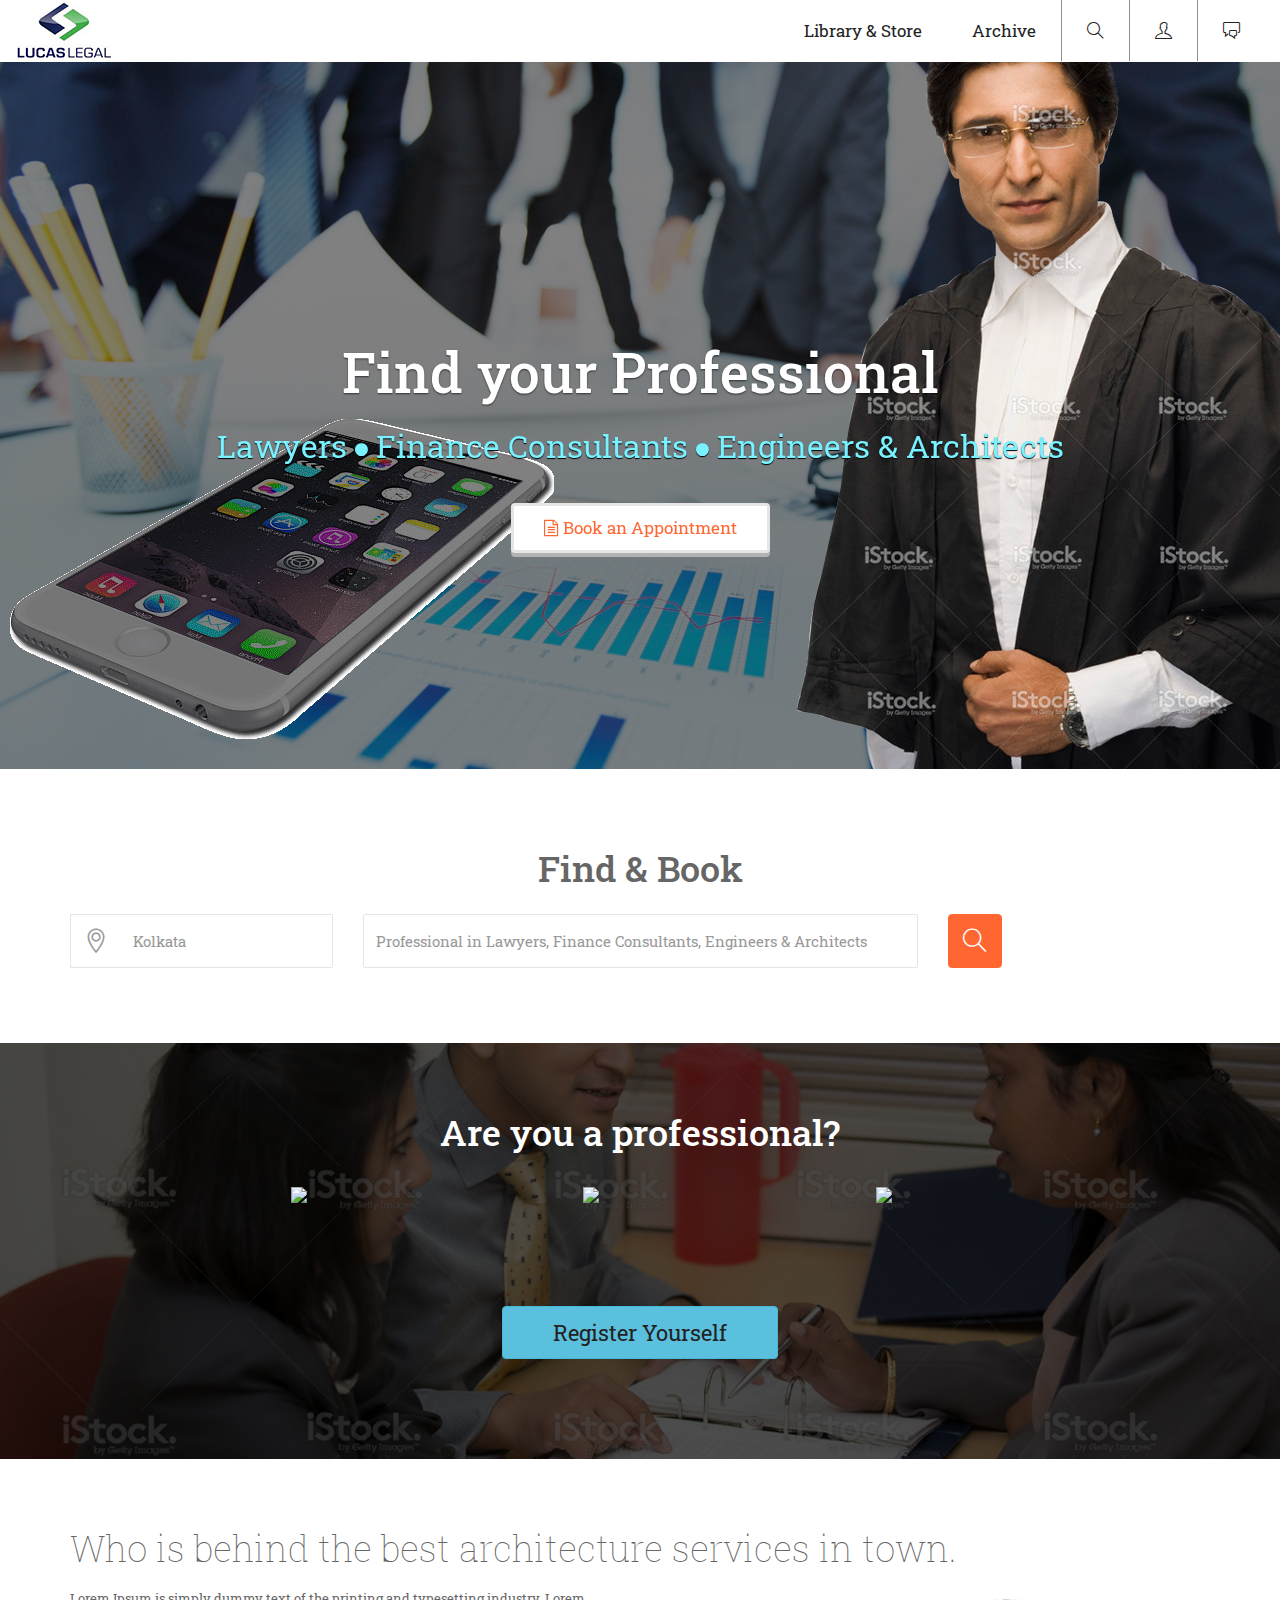
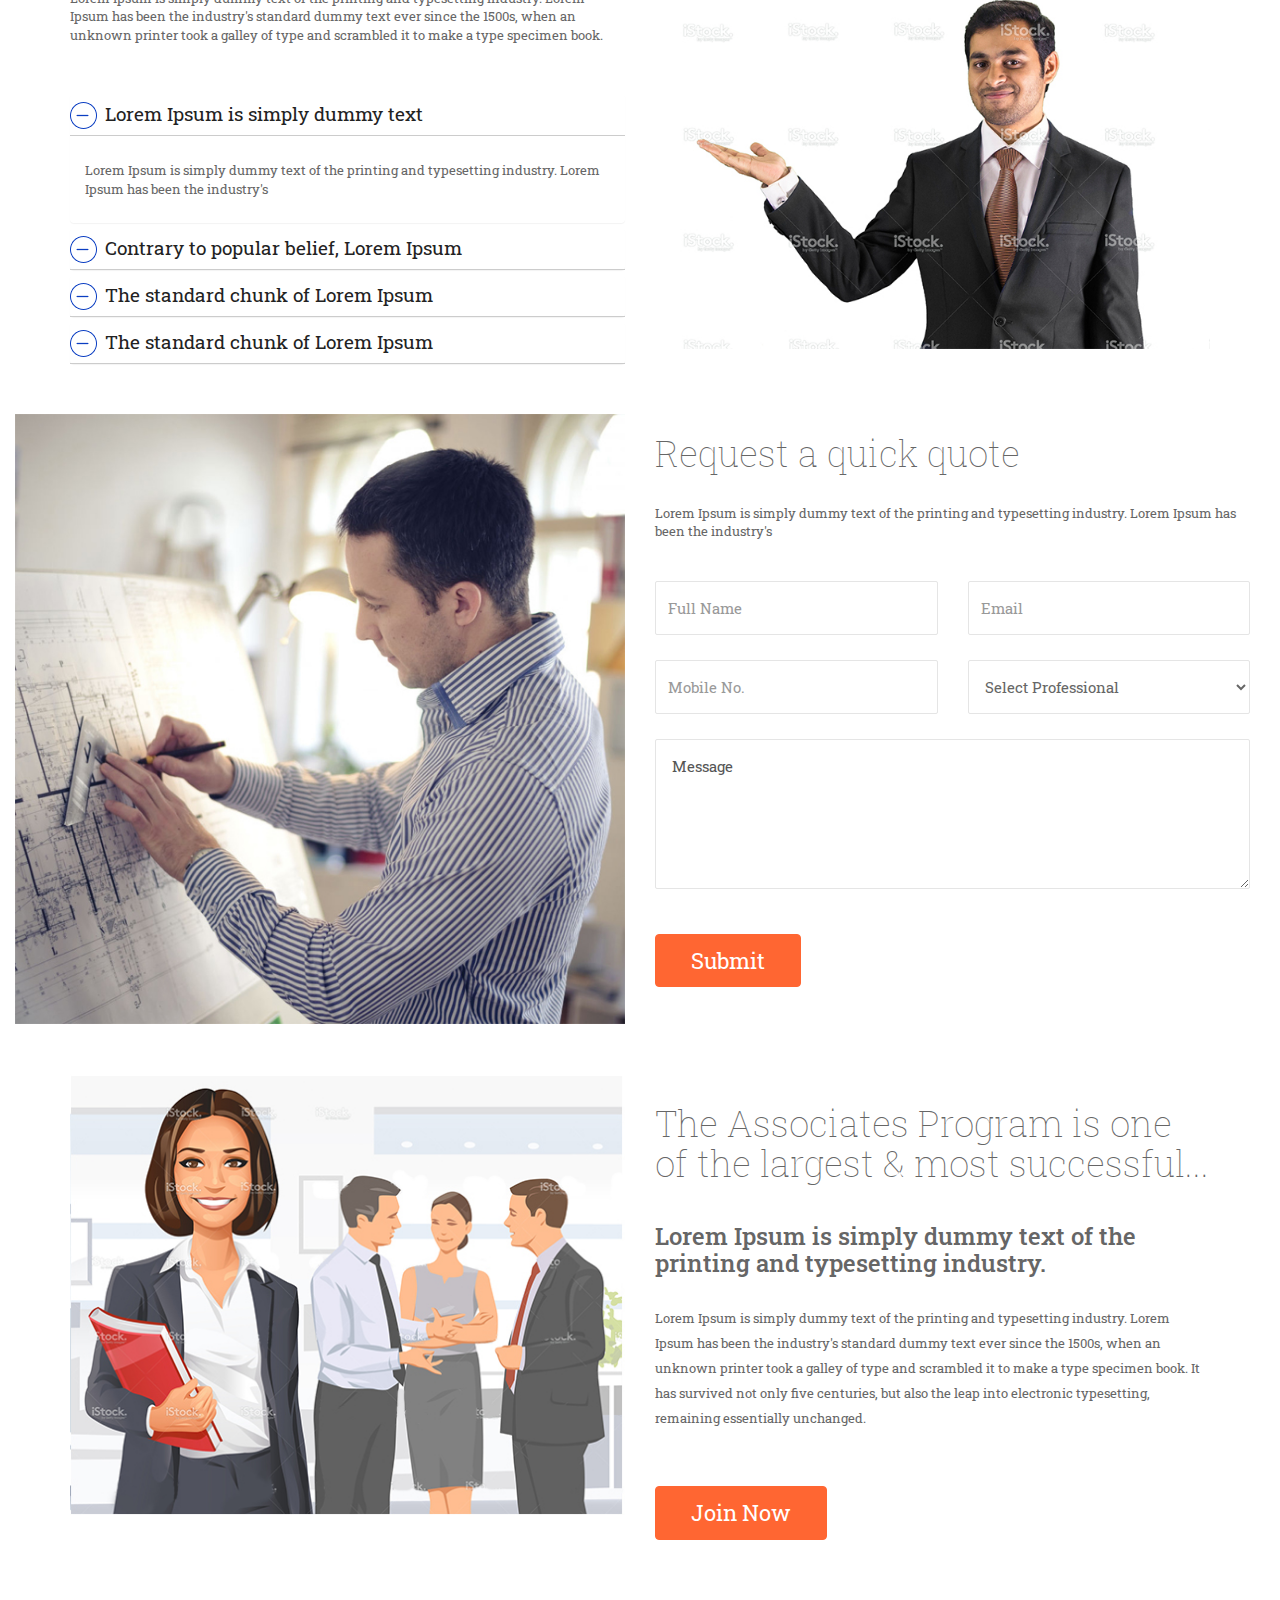
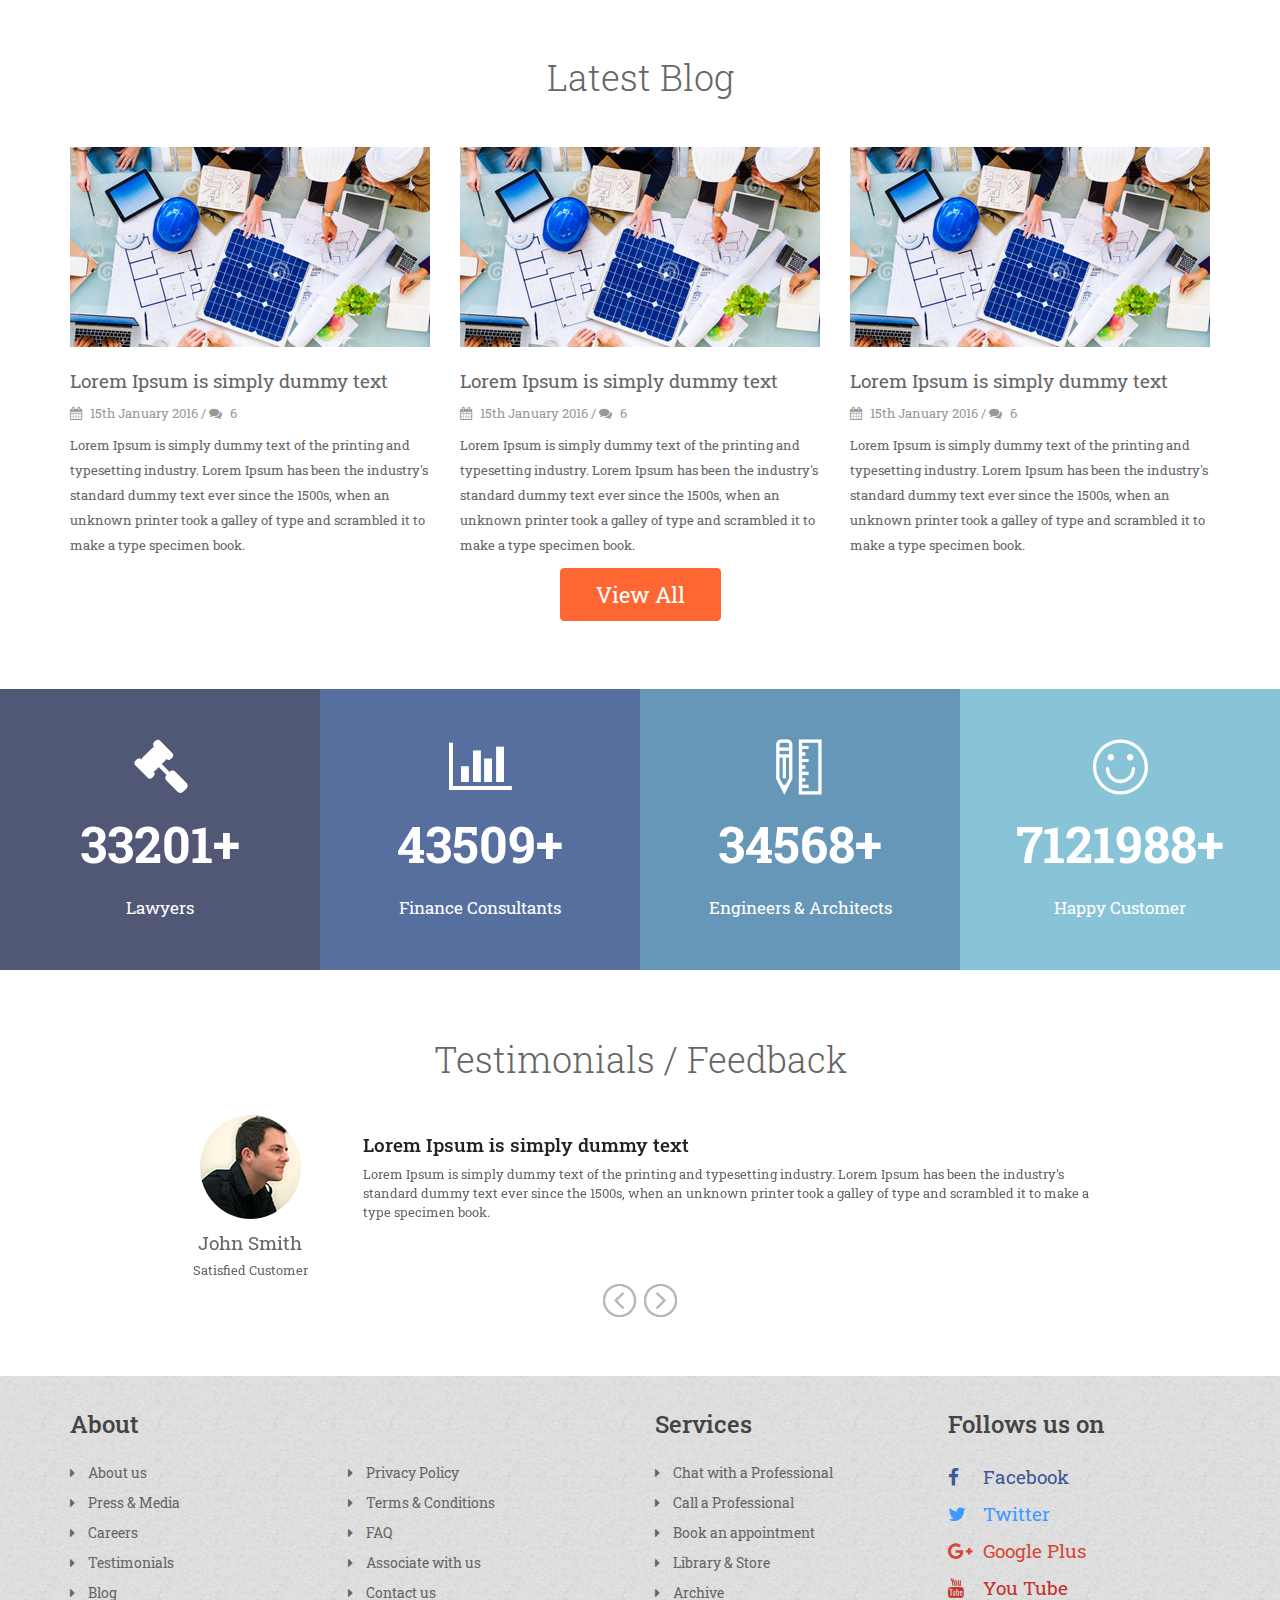
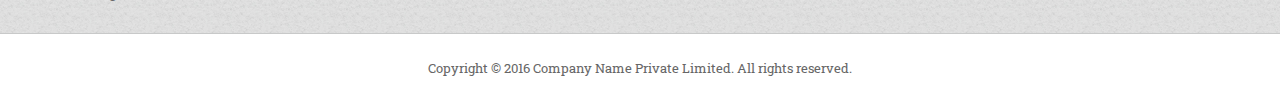
==== index.html @ c7ced27e "Signed-off-by: mrinmoy1000 <mrinmoysen1989@gmail.com> Initial Commit..." ====
<!DOCTYPE html PUBLIC "-//W3C//DTD XHTML 1.0 Transitional//EN" "http://www.w3.org/TR/xhtml1/DTD/xhtml1-transitional.dtd">
<html xmlns="http://www.w3.org/1999/xhtml">
<head>
	<meta http-equiv="Content-Type" content="text/html; charset=utf-8" />
	<meta name="viewport" content="width=device-width, initial-scale=1">
	<title>Home | Lucas Legal</title>

	<!-- Global js  -->
 <script src="./js/global.js"></script>

<script src="./js/login.js"></script>

	<script src="./js/jquery.min.js"></script>

	<!-- Latest compiled and minified JavaScript -->
	<script src="./js/bootstrap.min.js"></script>
	<script src="./js/script.js"></script>
	<!-- jQuery (necessary for Bootstrap's JavaScript plugins) -->
	<!--<script src="https://ajax.googleapis.com/ajax/libs/jquery/1.11.3/jquery.min.js"></script> -->
	<script src="./js/jquery.cookie.js" type="text/javascript"></script>
	<!-- jQuery multiselect -->

<!-- Latest compiled and minified CSS -->
<link rel="stylesheet" href="./css/bootstrap.min.css">

<!-- Latest compiled and minified CSS -->
<link rel="stylesheet" href="./css/custom-style.css">
<link rel="stylesheet" href="./css/themify-icons.css">

<link rel="stylesheet" href="https://maxcdn.bootstrapcdn.com/font-awesome/4.5.0/css/font-awesome.min.css">

	<!-- HTML5 shim and Respond.js for IE8 support of HTML5 elements and media queries -->
	<!-- WARNING: Respond.js doesn't work if you view the page via file:// -->
	<!--[if lt IE 9]>
  	<script src="https://oss.maxcdn.com/html5shiv/3.7.2/html5shiv.min.js"></script>
  	<script src="https://oss.maxcdn.com/respond/1.4.2/respond.min.js"></script>
	<![endif]-->

	<!-- sign up user js  -->
	<!-- HTML5 Shim and Respond.js IE8 support of HTML5 elements and media queries -->
	<!--[if lt IE 8]>
    <script src="https://oss.maxcdn.com/libs/html5shiv/3.7.0/html5shiv.js"></script>
    <script src="https://oss.maxcdn.com/libs/respond.js/1.4.2/respond.min.js"></script>
    <![endif]-->


	<!-- Font CSS -->
	<link href='https://fonts.googleapis.com/css?family=Roboto+Slab:400,100,300,700' rel='stylesheet' type='text/css'>
	<script type="text/javascript">
	 $(document).ready(function(){
		 if( /Android|webOS|iPhone|iPad|iPod|BlackBerry|IEMobile|Opera Mini/i.test(navigator.userAgent) ) { 
		 $("#div_phone").html('<a href="tel:+1800 12 34 56 78"><i class="fa fa-phone"></i></a>');
		 }
		 initLogin();
 });
 
	</script>
</head>
<body>
	<div class="container-fluid">
		<div class="HeaderWrap">
			<div class="LogoCon">
				<a href="index.html"><img src="./images/logo-img.png" alt="" /></a>
			</div>
			<nav class="menu">
				<div id="cssmenu">
					<div id="head-mobile">
						<ul>
							<li><a href="#"><span class="ti-search"></span></a></li>
							<li><a data-toggle="modal" data-target="#Modal-login"
								href="#"><span class="ti-user"></span></a></li>
							<li><a href="#"><span class="ti-comments"></span></a></li>
						</ul>
					</div>
					<div class="button"></div>
					<ul>
						<li><a href="#">Library & Store</a></li>
						<li><a href="#">Archive</a></li>
						<li class="hidden-xs"><a href="#"><span class="ti-search"></span></a></li>
						<li class="hidden-xs"><a data-toggle="modal"
							data-target="#Modal-login" href="#"><span class="ti-user"></span></a></li>
						<li class="hidden-xs"><a href="#"><span class="ti-comments"></span></a></li>
					</ul>
				</div>
			</nav>
		</div>
	</div>
	<div class="container-fluid">
		<div class="BannerWrap">
			<div class="row">
				<div id="myCarousel2" class="carousel slide" data-ride="carousel">
					<!-- Indicators -->
					<!-- 
            <ol class="carousel-indicators">
              <li data-target="#myCarousel" data-slide-to="0" class="active"></li>
              <li data-target="#myCarousel" data-slide-to="1"></li>
              <li data-target="#myCarousel" data-slide-to="2"></li>
              <li data-target="#myCarousel" data-slide-to="3"></li>
            </ol>
             -->
					<!-- Wrapper for slides -->
					<div class="carousel-inner" role="listbox">
						<div class="item active">
							<div class="col-lg-12">
								<div class="row">
									<img src="images/banner-img01.jpg" /> <img
										src="images/mobile-animation.gif"
										style="margin-top: -350px; margin-left: 10px; opacity: 1;"
										width="544" height="320" />
									<div class="carousel-caption">
										<h1>Find your Professional</h1>
										<p>
											Lawyers <span><i class="fa fa-circle"></i></span> Finance
											Consultants <span><i class="fa fa-circle"></i></span>
											Engineers & Architects
										</p>
										<button class="btn btn-default SliderBtn">
											<i class="fa fa-file-text-o"></i> Book an Appointment
										</button>
									</div>
								</div>
							</div>
						</div>

						<div class="item">
							<div class="col-lg-12">
								<div class="row">
									<img src="./images/banner-img02.jpg" />
									<div class="carousel-caption">
										<h1 style="color: #0161b2;">Find your Professional</h1>

										<p style="color: #0161b2;">
											Lawyers <span><i class="fa fa-circle"></i></span> Finance
											Consultants <span><i class="fa fa-circle"></i></span>
											Engineers & Architects
										</p>
										<button class="btn btn-default SliderBtn">
											<i class="fa fa-file-text-o"></i> Book an Appointment
										</button>
									</div>
								</div>
							</div>
						</div>

						<div class="item">
							<div class="col-lg-12">
								<div class="row">
									<img src="./images/banner-img03.jpg" />
									<div class="carousel-caption">
										<h1 style="color: #0161b2;">Find your Professional</h1>
										<p style="color: #0161b2;">
											Lawyers <span><i class="fa fa-circle"></i></span> Finance
											Consultants <span><i class="fa fa-circle"></i></span>
											Engineers & Architects
										</p>
										<button class="btn btn-default SliderBtn">
											<i class="fa fa-file-text-o"></i> Book an Appointment
										</button>
									</div>
								</div>
							</div>
						</div>
					</div>

					<!-- Left and right controls -->
					<!--<div class="text-center">
            <a class="left carousel-control" href="#myCarousel2" role="button" data-slide="prev">
              <span class="ti-arrow-circle-left"></span>
              <span class="sr-only">Previous</span>
            </a>
            <a class="right carousel-control" href="#myCarousel2" role="button" data-slide="next">
              
              <span class="ti-arrow-circle-right"></span>
              <span class="sr-only">Next</span>
            </a>
            </div>-->
				</div>
			</div>
		</div>
	</div>

	<div class="FindBookFormWrap">
		<div class="container">

			<h1 class="text-center">Find & Book</h1>
			<div class="FindBookForm">
				<div class="row">
					<form class="">

						<div class="col-md-3 col-sm-3">
							<div class="form-group">
								<div class="input-group">
									<span class="input-group-addon" id="basic-addon1"><span
										class="ti-location-pin"></span></span> <input type="text"
										class="form-control" placeholder="Kolkata">
								</div>
							</div>
						</div>
						<div class="col-md-6 col-sm-6">
							<div class="form-group">
								<label class="sr-only" for="exampleInputPassword3">Password</label>
								<input type="text" class="form-control"
									placeholder="Professional in Lawyers, Finance Consultants, Engineers & Architects">
							</div>
						</div>
						<div class="col-md-3 col-sm-3">
							<button type="submit" class="btn btn-default SerchBtn">
								<span class="ti-search"></span>
							</button>
						</div>
					</form>

				</div>

			</div>

		</div>
	</div>

	<div class="RegisterWrap">
		<div class="container">

			<h1 class="text-center">Are you a professional?</h1>
			<div class="row">
				<div class="col-lg-1 col-md-1 col-sm-1">&nbsp;</div>
				<div class="col-lg-3 col-md-3 col-sm-3 text-center">
					<img src="./resources/images/regi-cercle01.png" />
				</div>
				<div class="col-lg-3 col-md-3 col-sm-3 text-center">
					<img src="./resources/images/regi-cercle02.png" />
				</div>
				<div class="col-lg-3 col-md-3 col-sm-3 text-center">
					<img src="./resources/images/regi-cercle03.png" />
				</div>
				<div class="col-lg-1 col-md-1 col-sm-1">&nbsp;</div>
			</div>
			<div class="text-center TopBotSpace">
				<button class="btn btn-info RegiBtn">Register Yourself</button>
			</div>

		</div>
	</div>

	<div class="container">
		<div class="BestArchitecWrap">
			<h1>Who is behind the best architecture services in town.</h1>
			<div class="row">
				<div class="col-lg-6 col-md-6 col-sm-6">

					<p>Lorem Ipsum is simply dummy text of the printing and
						typesetting industry. Lorem Ipsum has been the industry's standard
						dummy text ever since the 1500s, when an unknown printer took a
						galley of type and scrambled it to make a type specimen book.</p>
					<div class="panel-group Accor" id="accordion">
						<div class="panel panel-default">
							<div class="panel-heading">
								<h4 class="panel-title">
									<a data-toggle="collapse" data-parent="#accordion"
										href="#collapseOne">Lorem Ipsum is simply dummy text</a>
								</h4>
							</div>
							<div id="collapseOne" class="panel-collapse collapse in">
								<div class="panel-body">
									<p>Lorem Ipsum is simply dummy text of the printing and
										typesetting industry. Lorem Ipsum has been the industry's</p>
								</div>
							</div>
						</div>
						<div class="panel panel-default">
							<div class="panel-heading">
								<h4 class="panel-title">
									<a data-toggle="collapse" data-parent="#accordion"
										href="#collapseTwo">Contrary to popular belief, Lorem
										Ipsum</a>
								</h4>
							</div>
							<div id="collapseTwo" class="panel-collapse collapse">
								<div class="panel-body">
									<p>Lorem Ipsum is simply dummy text of the printing and
										typesetting industry. Lorem Ipsum has been the industry's</p>
								</div>
							</div>
						</div>
						<div class="panel panel-default">
							<div class="panel-heading">
								<h4 class="panel-title">
									<a data-toggle="collapse" data-parent="#accordion"
										href="#collapseThree">The standard chunk of Lorem Ipsum</a>
								</h4>
							</div>
							<div id="collapseThree" class="panel-collapse collapse">
								<div class="panel-body">
									<p>Lorem Ipsum is simply dummy text of the printing and
										typesetting industry. Lorem Ipsum has been the industry's</p>
								</div>
							</div>
						</div>
						<div class="panel panel-default">
							<div class="panel-heading">
								<h4 class="panel-title">
									<a data-toggle="collapse" data-parent="#accordion"
										href="#collapseFour">The standard chunk of Lorem Ipsum</a>
								</h4>
							</div>
							<div id="collapseFour" class="panel-collapse collapse">
								<div class="panel-body">
									<p>Lorem Ipsum is simply dummy text of the printing and
										typesetting industry. Lorem Ipsum has been the industry's</p>
								</div>
							</div>
						</div>
					</div>


				</div>
				<div class="col-lg-6 col-md-6 col-sm-6 Right">
					<img src="./images/best-service-img.jpg" style="width: 100%;" />
				</div>
			</div>
		</div>
	</div>
	<div class="container-fluid ">
		<div class="RequestWrap">
			<div class="row">
				<div class="col-lg-6 col-md-6 col-sm-6">
					<img src="./images/request-img.jpg" style="width: 100%;" />
				</div>
				<div class="col-lg-6 col-md-6 col-sm-6">
					<h1>Request a quick quote</h1>
					<p>Lorem Ipsum is simply dummy text of the printing and
						typesetting industry. Lorem Ipsum has been the industry's</p>
					<div class="">
						<form>
							<div class="JoinUsForm">
								<div class="col-lg-6 col-md-6 col-sm-6">
									<div class="form-group">
										<input type="text" class="form-control" id=""
											placeholder="Full Name">
									</div>
								</div>
								<div class="col-lg-6 col-md-6 col-sm-6">
									<div class="form-group">
										<input type="email" class="form-control" id=""
											placeholder="Email">
									</div>
								</div>
								<div class="col-lg-6 col-md-6 col-sm-6">
									<div class="form-group">
										<input type="text" class="form-control" id=""
											placeholder="Mobile No.">
									</div>
								</div>
								<div class="col-lg-6 col-md-6 col-sm-6">
									<div class="form-group">
										<select class="form-control">
											<option>Select Professional</option>
											<option>Select Professional</option>
											<option>Select Professional</option>
											<option>Select Professional</option>
										</select>
									</div>
								</div>
								<div class="col-lg-12 col-md-12 col-sm-12">
									<div class="form-group">
										<textarea class="form-control" id="" placeholder="Message"> Message </textarea>
									</div>
								</div>
							</div>
							<div class="col-lg-12 col-md-12 col-sm-12 ViewAll">
								<button type="submit" class="btn btn-default SerchBtn">Submit</button>
							</div>
						</form>
					</div>
				</div>
			</div>
		</div>
	</div>


	<div class="container">
		<div class="JoinUsWrap">
			<div class="row">
				<div class="col-lg-6 col-md-6 col-sm-6">
					<div class="">
						<img src="./images/join-us-img.jpg" style="width: 100%;" />
					</div>
				</div>
				<div class="col-lg-6 col-md-6 col-sm-6 JoinUsR">
					<h1>The Associates Program is one of the largest & most
						successful...</h1>
					<h3>Lorem Ipsum is simply dummy text of the printing and
						typesetting industry.</h3>
					<p>Lorem Ipsum is simply dummy text of the printing and
						typesetting industry. Lorem Ipsum has been the industry's standard
						dummy text ever since the 1500s, when an unknown printer took a
						galley of type and scrambled it to make a type specimen book. It
						has survived not only five centuries, but also the leap into
						electronic typesetting, remaining essentially unchanged.</p>
					<div class="ViewAll">
						<button type="submit" class="btn btn-default JoinNowBtn">Join
							Now</button>
					</div>
				</div>
			</div>
		</div>
	</div>
	<div class="container">
		<div class="LatestBWrap">


			<div class="">
				<h1 class="text-center">Latest Blog</h1>
			</div>
			<div class="row">
				<div class="col-lg-4 col-md-4 col-sm-4">
					<div class="blog_post">
						<img src="./images/blog-img01.jpg" />
						<div class="BlogT">Lorem Ipsum is simply dummy text</div>
						<div class="DateComents">
							<i class="fa fa-calendar"></i> 15th January 2016 / <i
								class="fa fa-comments"></i> 6
						</div>
						<p>Lorem Ipsum is simply dummy text of the printing and
							typesetting industry. Lorem Ipsum has been the industry's
							standard dummy text ever since the 1500s, when an unknown printer
							took a galley of type and scrambled it to make a type specimen
							book.</p>
					</div>
				</div>
				<div class="col-lg-4 col-md-4 col-sm-4">
					<div class="blog_post">
						<img src="./images/blog-img01.jpg" />
						<div class="BlogT">Lorem Ipsum is simply dummy text</div>
						<div class="DateComents">
							<i class="fa fa-calendar"></i> 15th January 2016 / <i
								class="fa fa-comments"></i> 6
						</div>
						<p>Lorem Ipsum is simply dummy text of the printing and
							typesetting industry. Lorem Ipsum has been the industry's
							standard dummy text ever since the 1500s, when an unknown printer
							took a galley of type and scrambled it to make a type specimen
							book.</p>
					</div>
				</div>
				<div class="col-lg-4 col-md-4 col-sm-4">
					<div class="blog_post">
						<img src="./images/blog-img01.jpg" />
						<div class="BlogT">Lorem Ipsum is simply dummy text</div>
						<div class="DateComents">
							<i class="fa fa-calendar"></i> 15th January 2016 / <i
								class="fa fa-comments"></i> 6
						</div>
						<p>Lorem Ipsum is simply dummy text of the printing and
							typesetting industry. Lorem Ipsum has been the industry's
							standard dummy text ever since the 1500s, when an unknown printer
							took a galley of type and scrambled it to make a type specimen
							book.</p>
					</div>
				</div>
				<div class="text-center ViewAll">
					<button class="btn btn-default SerchBtn">View All</button>
				</div>
			</div>

		</div>
	</div>
	<div class="container-fluid">
		<div class="row">
			<div class="col-lg-3 col-md-3 col-sm-3 LawCount">
				<div class="CountIcon">
					<i class="fa fa-gavel"></i>
				</div>
				<div class="count">33201+</div>
				<span>Lawyers</span>
			</div>
			<div class="col-lg-3 col-md-3 col-sm-3 ConsCount">
				<div class="CountIcon">
					<i class="fa fa-bar-chart"></i>
				</div>
				<div class="count">43509+</div>
				<span>Finance Consultants</span>
			</div>
			<div class="col-lg-3 col-md-3 col-sm-3 EngiCount">
				<div class="CountIcon">
					<span class="ti-ruler-pencil"></span>
				</div>
				<div class="count">34568+</div>
				<span>Engineers & Architects</span>
			</div>
			<div class="col-lg-3 col-md-3 col-sm-3 CustCount">
				<div class="CountIcon">
					<span class="ti-face-smile"></span>
				</div>
				<div class="count">7121988+</div>
				<span>Happy Customer</span>
			</div>
		</div>
	</div>

	<div class="container">
		<div class="TestiMoniWrap">
			<div class="row">
				<h1 class="text-center">Testimonials / Feedback</h1>

				<div id="myCarousel" class="carousel slide" data-ride="carousel">
					<!-- Indicators -->
					<!-- 
<ol class="carousel-indicators">
  <li data-target="#myCarousel" data-slide-to="0" class="active"></li>
  <li data-target="#myCarousel" data-slide-to="1"></li>
  <li data-target="#myCarousel" data-slide-to="2"></li>
  <li data-target="#myCarousel" data-slide-to="3"></li>
</ol>
 -->
					<!-- Wrapper for slides -->
					<div class="carousel-inner" role="listbox">
						<div class="item active">
							<div class="col-lg-1">&nbsp;</div>
							<div class="col-lg-2 text-center">
								<div class="TImg">
									<img src="./images/testimonial-img.jpg" />
								</div>
								<div>
									<div class="TName">John Smith</div>
									<div>Satisfied Customer</div>
								</div>
							</div>
							<div class="col-lg-8">
								<h3>Lorem Ipsum is simply dummy text</h3>
								<p>Lorem Ipsum is simply dummy text of the printing and
									typesetting industry. Lorem Ipsum has been the industry's
									standard dummy text ever since the 1500s, when an unknown
									printer took a galley of type and scrambled it to make a type
									specimen book.</p>
							</div>
							<div class="col-lg-1">&nbsp;</div>
						</div>

						<div class="item">
							<div class="col-lg-1">&nbsp;</div>
							<div class="col-lg-2 text-center">
								<div class="TImg">
									<img src="./images/testimonial-img.jpg" />
								</div>
								<div>
									<div class="TName">John Smith</div>
									<div>Satisfied Customer</div>
								</div>
							</div>
							<div class="col-lg-8">
								<h3>Lorem Ipsum is simply dummy text</h3>
								<p>Lorem Ipsum is simply dummy text of the printing and
									typesetting industry. Lorem Ipsum has been the industry's
									standard dummy text ever since the 1500s, when an unknown
									printer took a galley of type and scrambled it to make a type
									specimen book.</p>
							</div>
							<div class="col-lg-1">&nbsp;</div>
						</div>

						<div class="item">
							<div class="col-lg-1">&nbsp;</div>
							<div class="col-lg-2 text-center">
								<div class="TImg">
									<img src="./images/testimonial-img.jpg" />
								</div>
								<div>
									<div class="TName">John Smith</div>
									<div>Satisfied Customer</div>
								</div>
							</div>
							<div class="col-lg-8">
								<h3>Lorem Ipsum is simply dummy text</h3>
								<p>Lorem Ipsum is simply dummy text of the printing and
									typesetting industry. Lorem Ipsum has been the industry's
									standard dummy text ever since the 1500s, when an unknown
									printer took a galley of type and scrambled it to make a type
									specimen book.</p>
							</div>
							<div class="col-lg-1">&nbsp;</div>
						</div>

						<div class="item">
							<div class="col-lg-1">&nbsp;</div>
							<div class="col-lg-2 text-center">
								<div class="TImg">
									<img src="./images/testimonial-img.jpg" />
								</div>
								<div>
									<div class="TName">John Smith</div>
									<div>Satisfied Customer</div>
								</div>
							</div>
							<div class="col-lg-8">
								<h3>Lorem Ipsum is simply dummy text</h3>
								<p>Lorem Ipsum is simply dummy text of the printing and
									typesetting industry. Lorem Ipsum has been the industry's
									standard dummy text ever since the 1500s, when an unknown
									printer took a galley of type and scrambled it to make a type
									specimen book.</p>
							</div>
							<div class="col-lg-1">&nbsp;</div>
						</div>
					</div>

					<!-- Left and right controls -->
					<div class="text-center">
						<a class="left carousel-control" href="#myCarousel" role="button"
							data-slide="prev"> <span class="ti-arrow-circle-left"></span>
							<span class="sr-only">Previous</span>
						</a> <a class="right carousel-control" href="#myCarousel"
							role="button" data-slide="next"> <span
							class="ti-arrow-circle-right"></span> <span class="sr-only">Next</span>
						</a>
					</div>
				</div>
			</div>
		</div>
	</div>
	<div class="">
		<div class="FooterWrap">
			<div class="container">
				<div class="row">
					<div class="col-lg-6 col-sm-6 co-md-6">
						<h1>About</h1>
						<ul class="col-lg-6 col-sm-6 co-md-6">
							<li><a href="#"><i class="fa fa-caret-right"></i> About
									us</a></li>
							<li><a href="#"><i class="fa fa-caret-right"></i> Press
									& Media</a></li>
							<li><a href="#"><i class="fa fa-caret-right"></i>
									Careers</a></li>
							<li><a href="#"><i class="fa fa-caret-right"></i>
									Testimonials</a></li>
							<li><a href="#"><i class="fa fa-caret-right"></i> Blog</a></li>
						</ul>


						<ul class="col-lg-6 col-sm-6 co-md-6">
							<li><a href="#"><i class="fa fa-caret-right"></i>
									Privacy Policy</a></li>
							<li><a href="#"><i class="fa fa-caret-right"></i> Terms
									& Conditions</a></li>
							<li><a href="#"><i class="fa fa-caret-right"></i> FAQ</a></li>
							<li><a href="#"><i class="fa fa-caret-right"></i>
									Associate with us</a></li>
							<li><a href="#"><i class="fa fa-caret-right"></i>
									Contact us</a></li>
						</ul>
					</div>
					<div class="col-lg-3 col-md-3 col-sm-3">
						<h1>Services</h1>
						<ul>
							<li><a href="#"><i class="fa fa-caret-right"></i> Chat
									with a Professional</a></li>
							<li><a href="#"><i class="fa fa-caret-right"></i> Call a
									Professional</a></li>
							<li><a href="#"><i class="fa fa-caret-right"></i> Book
									an appointment</a></li>
							<li><a href="#"><i class="fa fa-caret-right"></i>
									Library & Store</a></li>
							<li><a href="#"><i class="fa fa-caret-right"></i>
									Archive</a></li>
						</ul>
					</div>
					<div class="col-lg-3 col-md-3 col-sm-3">
						<h1>Follows us on</h1>
						<ul class="SocialFootMenu">
							<li class="FbIcon"><a href="#"><i class="fa fa-facebook"></i>
									Facebook</a></li>
							<li class="TIcon"><a href="#"><i class="fa fa-twitter"></i>
									Twitter</a></li>
							<li class="GpIcon"><a href="#"><i
									class="fa fa-google-plus"></i> Google Plus</a></li>
							<li class="YtIcon"><a href="#"><i class="fa fa-youtube"></i>
									You Tube</a></li>
						</ul>
					</div>
				</div>
			</div>
		</div>
		<div class="CopyTxt">Copyright &copy; 2016 Company Name Private
			Limited. All rights reserved.</div>
	</div>

	<!-- Modal Start-->
	<div class="modal fade" id="Modal-login" tabindex="-1" role="dialog"
		aria-labelledby="myModalLabel">
		<div class="modal-dialog" role="document">
			<div class="modal-content">
				<div class="modal-header">
					<h2 class="text-center">Login</h2>
					<button type="button" class="close" data-dismiss="modal"
						aria-label="Close">
						<i class="fa fa-close"></i>
					</button>

				</div>
				<div class="modal-body">
					<form name="form1" method="post" action="" id="loginForm">
						<div class="form-group">
							<div class="input-group">
								<span class="input-group-addon" id="basic-addon1"><i
									class="fa fa-send-o"></i></span> <select class="form-control"
									id="user_select">
									<option value="T">Admin</option>
									<option value="C">Client</option>
									<option value="A">Professional</option>
									<option value="b">Firm</option>
								</select>
							</div>
						</div>
						<div class="form-group">
							<div class="input-group">
								<span class="input-group-addon" id="basic-addon1"><i
									class="fa fa-user"></i></span> <input type="text" class="form-control"
									placeholder="User Name" name="user_email1" id="user_email1"
									aria-describedby="basic-addon1" required>
							</div>

						</div>
						<div class="form-group">
							<div class="input-group">
								<span class="input-group-addon" id="basic-addon1"><i
									class="fa fa-lock"></i></span> <input type="password"
									class="form-control" placeholder="Password" name="password1"
									id="password1" aria-describedby="basic-addon1" required>
							</div>
							<div id="login_response" style="color: red;"></div>
						</div>
						<div class="form-group">
							<label><input type="checkbox"> Remember Me</label> <a
								href="#Modal-forgotpassword" data-toggle="modal"
								data-dismiss="modal" class="pull-right">Forgot password?</a>
						</div>
						<div class="form-group text-center">
							<button class="btn_submit btn btn-default FullWidth OrgBtn"
								id="login_btn">Submit</button>
						</div>
						<div class="text-center">
							Don’t have an account? <a href="#Modal-register"
								data-toggle="modal" data-dismiss="modal">Sign Up</a>
						</div>
					</form>
				</div>


			</div>
		</div>
	</div>
	<!-- Modal End-->
	<!-- Model forgot-password start -->
	<div class="modal fade" id="Modal-forgotpassword" tabindex="-1"
		role="dialog" aria-labelledby="Modal-forgotpassword"
		aria-hidden="true">
		<div class="modal-dialog">
			<form name="form2" method="post" action="" id="forgotPassword">
				<div class="modal-content">
					<div class="modal-header">

						<h2 class="text-center ">Forgot Password</h2>
						<p class="text-center">Don't worry, it happens to the best of
							us.</p>

						<button type="button" class="close" data-dismiss="modal"
							aria-label="Close">
							<i class="fa fa-close"></i>
						</button>

					</div>

					<div class="modal-body">
						<div class="form-group">

							<div class="input-group" id="user_div">
								<span class="input-group-addon" id="basic-addon1"><i
									class="fa fa-user"></i></span> <input type="text" class="form-control"
									placeholder="User Name" name="" id="user_Forgot"
									 aria-describedby="basic-addon1"
									required>
							</div>

						</div>
						<div class="form-group">
							<div class="input-group" id="email_div">
								<span class="input-group-addon" id="basic-addon1"><i
									class="fa fa-envelope-o"></i></span> <input type="text"
									class="form-control" placeholder="User Email"
									name="email_forgot" id="email_forgot" 
									aria-describedby="basic-addon1" required>
							</div>

						</div>
						<div class="col-md-12 col-sm-6">
							<div class="form-group">
								<div id="forgot_response"></div>
							</div>
						</div>

						<div class="form-group text-center" id="change_button">
							<button class="btn_submit btn btn-default FullWidth OrgBtn"
								id="opt_send">Submit</button>
							
						</div>


						<div class="text-center">
							Don't have an account? <a data-dismiss="modal"
								data-toggle="modal" href="#Modal-login">Login</a>
						</div>

					</div>

				</div>
			</form>
		</div>
	</div>
	<!-- Modal forgot-password end -->


	<!-- Modal- register start -->
	<div class="modal fade" id="Modal-register" tabindex="-2" role="dialog"
		aria-labelledby="Modal-register" aria-hidden="true">
		<div class="modal-dialog">
			<div class="modal-content">
				<div class="modal-header">

					<h2 class="text-center">Registration</h2>
					<button type="button" class="close" data-dismiss="modal"
						aria-label="Close">
						<i class="fa fa-close"></i>
					</button>
				</div>
				<div class="modal-body">



					<form name="form3" method="post" action="" id="signupForm">
						<div class="row">

							<div class="col-md-6 col-sm-6">
								<div class="form-group">
									<input type="text" class="form-control"
										placeholder="First Name" name="firstName" id="first_name"
										required>
								</div>
							</div>
							<div class="col-md-6 col-sm-6">
								<div class="form-group">
									<input type="text" class="form-control" placeholder="Last Name"
										name="lastName" id="last_name" required>
								</div>
							</div>

							<div class="col-md-6 col-sm-6">
								<div class="form-group">
									<input type="text" class="form-control" placeholder="User Name"
										name="userName" id="user_name" aria-describedby="basic-addon1"
										required>
								</div>
							</div>
							<div class="col-md-6 col-sm-6">
								<!--<div class="form-group"><select class="form-control" name="user_type_sign" id="user_type_sign" required ><option>Select User Type</option>
<option value="T">Admin</option>
	<option value="C">Client</option>
	<option value="A">Professional</option>
	<option value="b">Farmer</option>
<!--<option value="T">Technician</option>
<option value="C">User</option>
</select></div>-->
							</div>


							<div class="col-md-6 col-sm-6">
								<div class="form-group">
									<input type="text" class="form-control" placeholder="Email"
										name="email" id="user_email" required>
								</div>
							</div>
							<div class="col-md-6 col-sm-6">
								<div class="form-group">
									<input type="text" class="form-control" placeholder="Phone No"
										name="contactNumber" id="phone_no" required>
								</div>
							</div>

							<div class="col-md-6 col-sm-6">
								<div class="form-group">
									<input type="password" class="form-control"
										placeholder="Password" name="password" id="password" required>
								</div>
							</div>
							<div class="col-md-6 col-sm-6">
								<div class="form-group">
									<input type="password" class="form-control"
										placeholder="Confirm Password" name="" id="confirm_password"
										required>
								</div>
							</div>

							<!--
<div class="col-md-6 col-sm-6">
<div class="form-group"><input type="text" class="form-control" placeholder="Address" name="address" id="address" required ></div>
</div>

<div class="col-md-6 col-sm-6">
<div class="form-group"><select class="form-control" name="country" id="country" required ><option value="India">India</option></select></div>
</div>

<div class="col-md-6 col-sm-6">
<div class="form-group"><select class="form-control" name="state" id="state" required ><option>Select State</option>
<option value="West Bengal">West Bengal</option>
<option value="Maharatra">Maharatra</option>
<option value="Bihar">Bihar</option>
</select></div>
</div>

<div class="col-md-6 col-sm-6">
<div class="form-group"><select class="form-control" name="city" id="city" required ><option>Select City</option>
<option value="Kolkata">Kolkata</option>
<option value="Siliguri">Siliguri</option>
<option value="Mumbai">Mumbai</option>
<option value="Patna">Patna</option>
</select></div>
</div>


<div class="col-md-6 col-sm-6">
<div class="form-group"><input type="text" class="form-control" placeholder="Pincode" name="pincode" id="pincode" required ></div>
</div>
-->

							<div class="col-md-6 col-sm-6">
								<div class="form-group">
									<div id="regis_response"></div>
								</div>
							</div>
							<div class="col-md-12 col-sm-12">
								<div class="form-group">
									<input type="checkbox"> <label>I Agree to our <a
											href="#">Terms and Conditions</a> and our <a href="#">Privacy
												Policy</a>.
									</label>
								</div>
							</div>

							<div class="col-md-12 col-sm-12">
								<div class="form-group text-center">
									<button class="btn_submit btn btn-default FullWidth OrgBtn"
										id="signup_btn">Submit</button>
								</div>
							</div>


							<!--<div class="text-center">
 Don't have an account? <a data-dismiss="modal" data-toggle="modal" href="#Modal-login" >Login</a>
  </div>-->
						</div>
					</form>
				</div>

			</div>
		</div>
	</div>
	<!-- Modal- register start -->


	
</body>
</html>
---- css/custom-style.css ----
body {font-family: 'Roboto Slab', serif; font-size:13px; color:#666;padding:0 !important; margin:0;}

a:hover, a:focus { text-decoration:none; outline:none;}

ul li { list-style:none;}
.HeaderWrap {padding:0; margin:0; background:#fff; position:relative; z-index:99;}
.LogoCon { float:left;}

/*.SiteMenu { float:right; font-size:17px;}
.SiteMenu ul li { display:inline-block;padding: 18px 0;}
.SiteMenu ul li a { color:#222; padding:0 25px;}
.SiteMenu ul li a:hover { text-decoration:none;}*/



.FindBookForm {}
.FindBookForm {} 

.RegisterWrap { padding-top:50px; padding-bottom:100px; background-size: cover; background-image:url(../images/register-wrap.jpg); background-position:center center;}
.RegisterWrap h1 { color:#fff;}

.TopBotSpace { margin-top:100px;}
.RegiBtn { padding:10px 50px; font-size:22px; color:#222;}

Full.img { width:100%;}

FullImg.img { width:100%;}
.SerchBtn { background:#ff6632; border-color:#ff6632; color:#fff; font-size:24px; padding:14px;}
.FindBookFormWrap { padding:60px 0;}
.FindBookFormWrap h1 { margin-bottom:25px;}
.BestArchitecWrap { padding:50px 0;}
.BestArchitecWrap h1 { font-weight:100;}
.BestArchitecWrap .panel-default { border:none;}
.BestArchitecWrap .panel-default>.panel-heading { background:none; padding:0px;}
.BestArchitecWrap .panel-default>.panel-heading a { padding:10px 10px 10px 35px; display:block; border-bottom:1px solid #CCC;}
.BestArchitecWrap .panel-default>.panel-heading+.panel-collapse>.panel-body { border-top:#fff;}
.BestArchitecWrap .panel-title { background:url(../images/open-con-icon.png) no-repeat left center;}
.BestArchitecWrap .panel-title a.collapsed { background:url(../images/close-con-icon.png) no-repeat left center;}
.BestArchitecWrap .panel-title a { font-size:19px; font-weight:400; color:#222;}

.BestArchitecWrap p { margin:10px 0; color:#666;}
.Accor { margin:50px 0 0 0;}

.JoinUsR { padding-top:10px;}
.JoinUsR h1 { font-weight:100;}
.JoinUsR h3 { padding:20px 0;} 
.JoinUsR p { line-height:25px; padding-bottom:25px;}

.JoinUsWrap { padding:50px 0; }

.LatestBWrap { padding:48px 0;}
.LatestBWrap h1 { font-weight:300; margin:0px; padding-bottom:50px;}
.LatestBWrap .BlogT { font-size:19px; padding:20px 0 10px 0;}
.LatestBWrap p { color:#666666; line-height:25px;}
.ViewAll { padding:20px 0;}
.ViewAll .btn, .ViewAll .btn { font-size:22px; padding:10px 35px;background: #ff6632;border-color: #ff6632;color: #fff;}
.LawCount { background:#515875;}
.ConsCount { background:#576f9e;}
.EngiCount { background:#6697b9;}
.CustCount { background:#88c3d8;}
.LawCount, .ConsCount, .EngiCount, .CustCount { padding:50px 0; text-align:center; vertical-align:middle;}
.LawCount .count, .ConsCount .count, .EngiCount .count, .CustCount .count { color:#FFF; font-size:50px; font-weight:700;padding: 15px 0;}
.LawCount span, .ConsCount span, .EngiCount span, .CustCount span { color:#fff; font-size:17px;}

.FooterWrap { background:url(../images/footer-bg.jpg) repeat; padding:35px 0 25px; }
.FooterWrap h1 { font-size:24px; color:#444; padding-bottom:20px; margin:0px; }
.FooterWrap ul { padding:0px; margin:0px;}
.FooterWrap ul li { list-style:none; padding:5px 0; font-size:14px;}
.FooterWrap ul li a { color:#666666;}
.FooterWrap ul li a:hover { text-decoration:none;}

.CountIcon i { font-size:55px; color:#fff;}
.CountIcon span { font-size:55px; color:#fff;}

.SocialFootMenu li a { font-size:19px;}
.SocialFootMenu li a .fa { width:30px;}
.SocialFootMenu li.FbIcon a{ color:#3b5998;}
.SocialFootMenu li.TIcon a { color:#4099ff;}
.SocialFootMenu li.GpIcon a { color:#d34836;}
.SocialFootMenu li.YtIcon a { color:#c4302b;}

.CopyTxt { text-align:center; border-top:1px solid #c8c9c9; padding:25px 0; color:#666;}

.FooterWrap .fa-caret-right {margin-right: 10px;}
.DateComents { padding-bottom:10px; color:#999;}
.DateComents i { margin-right:5px;}

.JoinUsForm { margin-left:-15px; padding:30px 0 0 0;}
.JoinUsForm .form-group { margin-bottom:25px; }
.JoinUsForm .form-control, .FindBookForm .form-control {/* padding-top:25px; padding-bottom:25px;*/ line-height:40px; height:auto; font-size:15px; border:1px solid #e5e5e5; border-radius:2px;}
select.form-control { line-height:40px; padding-top:15px; padding-bottom:15px; color:#666; }
.JoinUsForm textarea.form-control  { height:150px;}


.TestiMoniWrap { padding:50px 0;}
.TestiMoniWrap h1 { font-weight: 300; padding-bottom: 25px;}

.RegisterWrap h1{ padding-bottom:25px;}

.FindBookFormWrap .input-group-addon { background:none; border-right:none; border-color:#e5e5e5;}
.FindBookFormWrap .input-group .form-control { border-left:0px;}
.TImg img { border-radius:100%;}
.carousel-control { font-weight:100; position:inherit;top: 0;bottom: 0;left: 0;width: 50px;font-size: 33px;color: #717171;text-align: center;text-shadow: 0 0px 0px rgba(0,0,0,.6);background-color:none;filter: alpha(opacity=50);opacity:0.5;}
.carousel-control:hover, .carousel-control:focus {color: #717171;}

.TestiMoniWrap h3 { font-size:19px; color:#222;}
.TName { font-size:19px; color:#666; padding:10px 0 5px 0; }
.TestiMoniWrap p { color:#666;}

.FindBookForm .ti-location-pin { font-size:20px;font-size: 26px; color:#999;}
.RequestWrap h1 { font-weight:100; padding-bottom:20px;}


/**/
.modal-dialog {width:350px; border:7px solid rgba(0,0,0,.5); margin:60px auto;}
.modal-dialog h2 {font-family:'latoregular'; font-size:24PX;margin-bottom: 10px;} 
#Modal-register .modal-dialog {width:590px; border:7px solid rgba(0,0,0,.5);margin:60px auto;}
.input-group-addon {background-color:transparent;border-color: #f1f1f1; border-radius:0; -moz-border-radius:0; -ms-border-radius:0; -o-border-radius:0; -webkit-border-radius:0; border-right:none; color:#ccc;}
button.close {position:absolute; top:10px; right:10px;}
.modal-header {border-bottom:none;}

.modal-open {overflow: hidden;padding-right:17px !important;}
.form-control {-webkit-box-shadow: inset 0 0px 0px rgba(0,0,0,.075);box-shadow: inset 0 0px 0px rgba(0,0,0,.075);}
.form-control:focus {}
.modal .form-control { border-left:none; border-color:#e2e2e2;}
.modal .input-group-addon { border-color:#e2e2e2;}

.FullWidth { width:100%;}
.OrgBtn { background: #ff6632;border-color: #ff6632; color:#fff; text-transform:uppercase; padding:10px;}
.form-control:focus {/* color:#666;*/}
button:focus { outline:none;}

.SubPageWrap { min-height:500px; background:#F4F4F4;}
.SubPageInn { padding:20px 0px;}

.ProfImg { padding-bottom:20px; }
.ProfDetails { }
.ProfName {font-size: 26px; }
.ProfQualifications { font-size:16px; padding-top:5px;}
.ProfForm { font-size:16px;}
.ProfExperience { font-size:12px; padding-top:5px; color:#999;}
.ProfDesc { padding-top:20px;}
.morecontent span { display: none;}
a.morelink { color:#ff6632;}

.ProfTab { padding:25px 0 0 0;}
.ProfTab ul { padding:0px; margin:0px;}
.ProfTab ul li { padding:0px; margin:0px;}

.modal#Modal-register .modal-body .form-group .form-control {border-left:1px solid #e2e2e2;}
#Modal-register select.form-control, #Modal-login select.form-control, .AddProf select{ padding:0px 0 0 7px;} 

#myCarousel2 .carousel-caption { top:240px; right:0; left:0;}
#myCarousel2 .carousel-caption h1 { font-size:55px; margin-bottom:20px;}
#myCarousel2 .carousel-caption p { font-size:32px; color:#79f1ff; text-shadow:0px 1px 1px #000;}
#myCarousel2 .carousel-caption p span { font-size:15px; display: inline-block;vertical-align: middle;}

.SliderBtn { margin-top:25px; background:#fff; color:#ff6632; font-size:17px; padding:10px 30px;
-webkit-box-shadow:0px 4px 0px rgba(178, 178, 178, 1);
-moz-box-shadow:0px 4px 0px rgba(178, 178, 178, 1);
box-shadow:0px 4px 0px rgba(178, 178, 178, 1);
border:3px solid rgba(0, 0, 0, 0.1); } 

.SubmitProfInfo {background: #ff6632;border-color: #ff6632; color:#fff; padding:12px 25px;}
.FormTitle { font-size:16px; padding-top:15px;padding-bottom:5px; margin-bottom:10px; border-bottom:3px solid #DCDCDC;}
.blog_post img {width:100%;}
/*===== menu =======*/



.menu {  position: absolute; top: 0; width: 100%; z-index: 9; }
#cssmenu, #cssmenu ul, #cssmenu ul li, #cssmenu ul li a, #cssmenu #head-mobile { border: 0; list-style: none; line-height: 1; display: block; position: relative; -webkit-box-sizing: border-box; -moz-box-sizing: border-box; box-sizing: border-box }
#cssmenu:after, #cssmenu > ul:after { content: "."; display: block; clear: both; visibility: hidden; line-height: 0; height: 0 }
#cssmenu #head-mobile { display: none }
#cssmenu > ul { float: right; font-size:17px; margin:0;}
#cssmenu > ul > li { float: left; display: inline-block; position: relative; -webkit-transition: all .5s ease; -ms-transition: all .5s ease; transition: all .5s ease; padding: 22px 0; border-left: 1px solid #909090;background: rgba(255,255,255,0.5);}
#cssmenu > ul li:first-child {border-left:none;}
#cssmenu > ul li:nth-child(2) {border-left:none;}
#cssmenu > ul > li > a {color:#222; padding:0 25px;}
#cssmenu > ul > li:hover > a, #cssmenu ul li.active a { color: #999; }
#cssmenu > ul > li.has-sub > a { padding-right: 30px }
#cssmenu > ul > li.has-sub > a:after { position: absolute; top: 35%; right: 12px; display: block; content: "\f107"; font-family: 'FontAwesome'; }
#cssmenu ul ul { position: absolute; left: -9999px; z-index: 9999; }
#cssmenu ul ul li { height: 0; -webkit-transition: all .25s ease; -ms-transition: all .25s ease; background: #333; transition: all .25s ease }
#cssmenu ul ul li:hover { }
#cssmenu li:hover > ul { left: auto }
#cssmenu li:hover > ul > li { min-height: 35px }
#cssmenu ul ul ul { margin-left: 100%; top: 0 }
#cssmenu ul ul li a { border-bottom: 1px solid rgba(150,150,150,0.15); padding: 11px 15px; width: 170px; font-size: 15px; text-decoration: none; color: #ddd; }
#cssmenu ul ul li:last-child > a, #cssmenu ul ul li.last-item > a { border-bottom: 0 }



#cssmenu ul ul ul li.active a { border-left: 1px solid #333 }
#cssmenu > ul > li.has-sub > ul > li.active > a, #cssmenu > ul ul > li.has-sub > ul > li.active> a { border-top: 1px solid #333 }
#cssmenu ul.open {
  top: 12px;
}


/*radio*/
.cat_title {font-size:14px;font-weight:normal; margin-bottom:10px;}
.radio_gp label {font-weight:normal; cursor:pointer;}
input[type='radio']:focus {outline:none;}
---- css/themify-icons.css ----
@font-face {
	font-family: 'themify';
	src:url('../fonts/themify.eot?-fvbane');
	src:url('../fonts/themify.eot?#iefix-fvbane') format('embedded-opentype'),
		url('../fonts/themify.woff?-fvbane') format('woff'),
		url('../fonts/themify.ttf?-fvbane') format('truetype'),
		url('../fonts/themify.svg?-fvbane#themify') format('svg');
	font-weight: normal;
	font-style: normal;
}

[class^="ti-"], [class*=" ti-"] {
	font-family: 'themify';
	speak: none;
	font-style: normal;
	font-weight: normal;
	font-variant: normal;
	text-transform: none;
	line-height: 1;

	/* Better Font Rendering =========== */
	-webkit-font-smoothing: antialiased;
	-moz-osx-font-smoothing: grayscale;
}

.ti-wand:before {
	content: "\e600";
}
.ti-volume:before {
	content: "\e601";
}
.ti-user:before {
	content: "\e602";
}
.ti-unlock:before {
	content: "\e603";
}
.ti-unlink:before {
	content: "\e604";
}
.ti-trash:before {
	content: "\e605";
}
.ti-thought:before {
	content: "\e606";
}
.ti-target:before {
	content: "\e607";
}
.ti-tag:before {
	content: "\e608";
}
.ti-tablet:before {
	content: "\e609";
}
.ti-star:before {
	content: "\e60a";
}
.ti-spray:before {
	content: "\e60b";
}
.ti-signal:before {
	content: "\e60c";
}
.ti-shopping-cart:before {
	content: "\e60d";
}
.ti-shopping-cart-full:before {
	content: "\e60e";
}
.ti-settings:before {
	content: "\e60f";
}
.ti-search:before {
	content: "\e610";
}
.ti-zoom-in:before {
	content: "\e611";
}
.ti-zoom-out:before {
	content: "\e612";
}
.ti-cut:before {
	content: "\e613";
}
.ti-ruler:before {
	content: "\e614";
}
.ti-ruler-pencil:before {
	content: "\e615";
}
.ti-ruler-alt:before {
	content: "\e616";
}
.ti-bookmark:before {
	content: "\e617";
}
.ti-bookmark-alt:before {
	content: "\e618";
}
.ti-reload:before {
	content: "\e619";
}
.ti-plus:before {
	content: "\e61a";
}
.ti-pin:before {
	content: "\e61b";
}
.ti-pencil:before {
	content: "\e61c";
}
.ti-pencil-alt:before {
	content: "\e61d";
}
.ti-paint-roller:before {
	content: "\e61e";
}
.ti-paint-bucket:before {
	content: "\e61f";
}
.ti-na:before {
	content: "\e620";
}
.ti-mobile:before {
	content: "\e621";
}
.ti-minus:before {
	content: "\e622";
}
.ti-medall:before {
	content: "\e623";
}
.ti-medall-alt:before {
	content: "\e624";
}
.ti-marker:before {
	content: "\e625";
}
.ti-marker-alt:before {
	content: "\e626";
}
.ti-arrow-up:before {
	content: "\e627";
}
.ti-arrow-right:before {
	content: "\e628";
}
.ti-arrow-left:before {
	content: "\e629";
}
.ti-arrow-down:before {
	content: "\e62a";
}
.ti-lock:before {
	content: "\e62b";
}
.ti-location-arrow:before {
	content: "\e62c";
}
.ti-link:before {
	content: "\e62d";
}
.ti-layout:before {
	content: "\e62e";
}
.ti-layers:before {
	content: "\e62f";
}
.ti-layers-alt:before {
	content: "\e630";
}
.ti-key:before {
	content: "\e631";
}
.ti-import:before {
	content: "\e632";
}
.ti-image:before {
	content: "\e633";
}
.ti-heart:before {
	content: "\e634";
}
.ti-heart-broken:before {
	content: "\e635";
}
.ti-hand-stop:before {
	content: "\e636";
}
.ti-hand-open:before {
	content: "\e637";
}
.ti-hand-drag:before {
	content: "\e638";
}
.ti-folder:before {
	content: "\e639";
}
.ti-flag:before {
	content: "\e63a";
}
.ti-flag-alt:before {
	content: "\e63b";
}
.ti-flag-alt-2:before {
	content: "\e63c";
}
.ti-eye:before {
	content: "\e63d";
}
.ti-export:before {
	content: "\e63e";
}
.ti-exchange-vertical:before {
	content: "\e63f";
}
.ti-desktop:before {
	content: "\e640";
}
.ti-cup:before {
	content: "\e641";
}
.ti-crown:before {
	content: "\e642";
}
.ti-comments:before {
	content: "\e643";
}
.ti-comment:before {
	content: "\e644";
}
.ti-comment-alt:before {
	content: "\e645";
}
.ti-close:before {
	content: "\e646";
}
.ti-clip:before {
	content: "\e647";
}
.ti-angle-up:before {
	content: "\e648";
}
.ti-angle-right:before {
	content: "\e649";
}
.ti-angle-left:before {
	content: "\e64a";
}
.ti-angle-down:before {
	content: "\e64b";
}
.ti-check:before {
	content: "\e64c";
}
.ti-check-box:before {
	content: "\e64d";
}
.ti-camera:before {
	content: "\e64e";
}
.ti-announcement:before {
	content: "\e64f";
}
.ti-brush:before {
	content: "\e650";
}
.ti-briefcase:before {
	content: "\e651";
}
.ti-bolt:before {
	content: "\e652";
}
.ti-bolt-alt:before {
	content: "\e653";
}
.ti-blackboard:before {
	content: "\e654";
}
.ti-bag:before {
	content: "\e655";
}
.ti-move:before {
	content: "\e656";
}
.ti-arrows-vertical:before {
	content: "\e657";
}
.ti-arrows-horizontal:before {
	content: "\e658";
}
.ti-fullscreen:before {
	content: "\e659";
}
.ti-arrow-top-right:before {
	content: "\e65a";
}
.ti-arrow-top-left:before {
	content: "\e65b";
}
.ti-arrow-circle-up:before {
	content: "\e65c";
}
.ti-arrow-circle-right:before {
	content: "\e65d";
}
.ti-arrow-circle-left:before {
	content: "\e65e";
}
.ti-arrow-circle-down:before {
	content: "\e65f";
}
.ti-angle-double-up:before {
	content: "\e660";
}
.ti-angle-double-right:before {
	content: "\e661";
}
.ti-angle-double-left:before {
	content: "\e662";
}
.ti-angle-double-down:before {
	content: "\e663";
}
.ti-zip:before {
	content: "\e664";
}
.ti-world:before {
	content: "\e665";
}
.ti-wheelchair:before {
	content: "\e666";
}
.ti-view-list:before {
	content: "\e667";
}
.ti-view-list-alt:before {
	content: "\e668";
}
.ti-view-grid:before {
	content: "\e669";
}
.ti-uppercase:before {
	content: "\e66a";
}
.ti-upload:before {
	content: "\e66b";
}
.ti-underline:before {
	content: "\e66c";
}
.ti-truck:before {
	content: "\e66d";
}
.ti-timer:before {
	content: "\e66e";
}
.ti-ticket:before {
	content: "\e66f";
}
.ti-thumb-up:before {
	content: "\e670";
}
.ti-thumb-down:before {
	content: "\e671";
}
.ti-text:before {
	content: "\e672";
}
.ti-stats-up:before {
	content: "\e673";
}
.ti-stats-down:before {
	content: "\e674";
}
.ti-split-v:before {
	content: "\e675";
}
.ti-split-h:before {
	content: "\e676";
}
.ti-smallcap:before {
	content: "\e677";
}
.ti-shine:before {
	content: "\e678";
}
.ti-shift-right:before {
	content: "\e679";
}
.ti-shift-left:before {
	content: "\e67a";
}
.ti-shield:before {
	content: "\e67b";
}
.ti-notepad:before {
	content: "\e67c";
}
.ti-server:before {
	content: "\e67d";
}
.ti-quote-right:before {
	content: "\e67e";
}
.ti-quote-left:before {
	content: "\e67f";
}
.ti-pulse:before {
	content: "\e680";
}
.ti-printer:before {
	content: "\e681";
}
.ti-power-off:before {
	content: "\e682";
}
.ti-plug:before {
	content: "\e683";
}
.ti-pie-chart:before {
	content: "\e684";
}
.ti-paragraph:before {
	content: "\e685";
}
.ti-panel:before {
	content: "\e686";
}
.ti-package:before {
	content: "\e687";
}
.ti-music:before {
	content: "\e688";
}
.ti-music-alt:before {
	content: "\e689";
}
.ti-mouse:before {
	content: "\e68a";
}
.ti-mouse-alt:before {
	content: "\e68b";
}
.ti-money:before {
	content: "\e68c";
}
.ti-microphone:before {
	content: "\e68d";
}
.ti-menu:before {
	content: "\e68e";
}
.ti-menu-alt:before {
	content: "\e68f";
}
.ti-map:before {
	content: "\e690";
}
.ti-map-alt:before {
	content: "\e691";
}
.ti-loop:before {
	content: "\e692";
}
.ti-location-pin:before {
	content: "\e693";
}
.ti-list:before {
	content: "\e694";
}
.ti-light-bulb:before {
	content: "\e695";
}
.ti-Italic:before {
	content: "\e696";
}
.ti-info:before {
	content: "\e697";
}
.ti-infinite:before {
	content: "\e698";
}
.ti-id-badge:before {
	content: "\e699";
}
.ti-hummer:before {
	content: "\e69a";
}
.ti-home:before {
	content: "\e69b";
}
.ti-help:before {
	content: "\e69c";
}
.ti-headphone:before {
	content: "\e69d";
}
.ti-harddrives:before {
	content: "\e69e";
}
.ti-harddrive:before {
	content: "\e69f";
}
.ti-gift:before {
	content: "\e6a0";
}
.ti-game:before {
	content: "\e6a1";
}
.ti-filter:before {
	content: "\e6a2";
}
.ti-files:before {
	content: "\e6a3";
}
.ti-file:before {
	content: "\e6a4";
}
.ti-eraser:before {
	content: "\e6a5";
}
.ti-envelope:before {
	content: "\e6a6";
}
.ti-download:before {
	content: "\e6a7";
}
.ti-direction:before {
	content: "\e6a8";
}
.ti-direction-alt:before {
	content: "\e6a9";
}
.ti-dashboard:before {
	content: "\e6aa";
}
.ti-control-stop:before {
	content: "\e6ab";
}
.ti-control-shuffle:before {
	content: "\e6ac";
}
.ti-control-play:before {
	content: "\e6ad";
}
.ti-control-pause:before {
	content: "\e6ae";
}
.ti-control-forward:before {
	content: "\e6af";
}
.ti-control-backward:before {
	content: "\e6b0";
}
.ti-cloud:before {
	content: "\e6b1";
}
.ti-cloud-up:before {
	content: "\e6b2";
}
.ti-cloud-down:before {
	content: "\e6b3";
}
.ti-clipboard:before {
	content: "\e6b4";
}
.ti-car:before {
	content: "\e6b5";
}
.ti-calendar:before {
	content: "\e6b6";
}
.ti-book:before {
	content: "\e6b7";
}
.ti-bell:before {
	content: "\e6b8";
}
.ti-basketball:before {
	content: "\e6b9";
}
.ti-bar-chart:before {
	content: "\e6ba";
}
.ti-bar-chart-alt:before {
	content: "\e6bb";
}
.ti-back-right:before {
	content: "\e6bc";
}
.ti-back-left:before {
	content: "\e6bd";
}
.ti-arrows-corner:before {
	content: "\e6be";
}
.ti-archive:before {
	content: "\e6bf";
}
.ti-anchor:before {
	content: "\e6c0";
}
.ti-align-right:before {
	content: "\e6c1";
}
.ti-align-left:before {
	content: "\e6c2";
}
.ti-align-justify:before {
	content: "\e6c3";
}
.ti-align-center:before {
	content: "\e6c4";
}
.ti-alert:before {
	content: "\e6c5";
}
.ti-alarm-clock:before {
	content: "\e6c6";
}
.ti-agenda:before {
	content: "\e6c7";
}
.ti-write:before {
	content: "\e6c8";
}
.ti-window:before {
	content: "\e6c9";
}
.ti-widgetized:before {
	content: "\e6ca";
}
.ti-widget:before {
	content: "\e6cb";
}
.ti-widget-alt:before {
	content: "\e6cc";
}
.ti-wallet:before {
	content: "\e6cd";
}
.ti-video-clapper:before {
	content: "\e6ce";
}
.ti-video-camera:before {
	content: "\e6cf";
}
.ti-vector:before {
	content: "\e6d0";
}
.ti-themify-logo:before {
	content: "\e6d1";
}
.ti-themify-favicon:before {
	content: "\e6d2";
}
.ti-themify-favicon-alt:before {
	content: "\e6d3";
}
.ti-support:before {
	content: "\e6d4";
}
.ti-stamp:before {
	content: "\e6d5";
}
.ti-split-v-alt:before {
	content: "\e6d6";
}
.ti-slice:before {
	content: "\e6d7";
}
.ti-shortcode:before {
	content: "\e6d8";
}
.ti-shift-right-alt:before {
	content: "\e6d9";
}
.ti-shift-left-alt:before {
	content: "\e6da";
}
.ti-ruler-alt-2:before {
	content: "\e6db";
}
.ti-receipt:before {
	content: "\e6dc";
}
.ti-pin2:before {
	content: "\e6dd";
}
.ti-pin-alt:before {
	content: "\e6de";
}
.ti-pencil-alt2:before {
	content: "\e6df";
}
.ti-palette:before {
	content: "\e6e0";
}
.ti-more:before {
	content: "\e6e1";
}
.ti-more-alt:before {
	content: "\e6e2";
}
.ti-microphone-alt:before {
	content: "\e6e3";
}
.ti-magnet:before {
	content: "\e6e4";
}
.ti-line-double:before {
	content: "\e6e5";
}
.ti-line-dotted:before {
	content: "\e6e6";
}
.ti-line-dashed:before {
	content: "\e6e7";
}
.ti-layout-width-full:before {
	content: "\e6e8";
}
.ti-layout-width-default:before {
	content: "\e6e9";
}
.ti-layout-width-default-alt:before {
	content: "\e6ea";
}
.ti-layout-tab:before {
	content: "\e6eb";
}
.ti-layout-tab-window:before {
	content: "\e6ec";
}
.ti-layout-tab-v:before {
	content: "\e6ed";
}
.ti-layout-tab-min:before {
	content: "\e6ee";
}
.ti-layout-slider:before {
	content: "\e6ef";
}
.ti-layout-slider-alt:before {
	content: "\e6f0";
}
.ti-layout-sidebar-right:before {
	content: "\e6f1";
}
.ti-layout-sidebar-none:before {
	content: "\e6f2";
}
.ti-layout-sidebar-left:before {
	content: "\e6f3";
}
.ti-layout-placeholder:before {
	content: "\e6f4";
}
.ti-layout-menu:before {
	content: "\e6f5";
}
.ti-layout-menu-v:before {
	content: "\e6f6";
}
.ti-layout-menu-separated:before {
	content: "\e6f7";
}
.ti-layout-menu-full:before {
	content: "\e6f8";
}
.ti-layout-media-right-alt:before {
	content: "\e6f9";
}
.ti-layout-media-right:before {
	content: "\e6fa";
}
.ti-layout-media-overlay:before {
	content: "\e6fb";
}
.ti-layout-media-overlay-alt:before {
	content: "\e6fc";
}
.ti-layout-media-overlay-alt-2:before {
	content: "\e6fd";
}
.ti-layout-media-left-alt:before {
	content: "\e6fe";
}
.ti-layout-media-left:before {
	content: "\e6ff";
}
.ti-layout-media-center-alt:before {
	content: "\e700";
}
.ti-layout-media-center:before {
	content: "\e701";
}
.ti-layout-list-thumb:before {
	content: "\e702";
}
.ti-layout-list-thumb-alt:before {
	content: "\e703";
}
.ti-layout-list-post:before {
	content: "\e704";
}
.ti-layout-list-large-image:before {
	content: "\e705";
}
.ti-layout-line-solid:before {
	content: "\e706";
}
.ti-layout-grid4:before {
	content: "\e707";
}
.ti-layout-grid3:before {
	content: "\e708";
}
.ti-layout-grid2:before {
	content: "\e709";
}
.ti-layout-grid2-thumb:before {
	content: "\e70a";
}
.ti-layout-cta-right:before {
	content: "\e70b";
}
.ti-layout-cta-left:before {
	content: "\e70c";
}
.ti-layout-cta-center:before {
	content: "\e70d";
}
.ti-layout-cta-btn-right:before {
	content: "\e70e";
}
.ti-layout-cta-btn-left:before {
	content: "\e70f";
}
.ti-layout-column4:before {
	content: "\e710";
}
.ti-layout-column3:before {
	content: "\e711";
}
.ti-layout-column2:before {
	content: "\e712";
}
.ti-layout-accordion-separated:before {
	content: "\e713";
}
.ti-layout-accordion-merged:before {
	content: "\e714";
}
.ti-layout-accordion-list:before {
	content: "\e715";
}
.ti-ink-pen:before {
	content: "\e716";
}
.ti-info-alt:before {
	content: "\e717";
}
.ti-help-alt:before {
	content: "\e718";
}
.ti-headphone-alt:before {
	content: "\e719";
}
.ti-hand-point-up:before {
	content: "\e71a";
}
.ti-hand-point-right:before {
	content: "\e71b";
}
.ti-hand-point-left:before {
	content: "\e71c";
}
.ti-hand-point-down:before {
	content: "\e71d";
}
.ti-gallery:before {
	content: "\e71e";
}
.ti-face-smile:before {
	content: "\e71f";
}
.ti-face-sad:before {
	content: "\e720";
}
.ti-credit-card:before {
	content: "\e721";
}
.ti-control-skip-forward:before {
	content: "\e722";
}
.ti-control-skip-backward:before {
	content: "\e723";
}
.ti-control-record:before {
	content: "\e724";
}
.ti-control-eject:before {
	content: "\e725";
}
.ti-comments-smiley:before {
	content: "\e726";
}
.ti-brush-alt:before {
	content: "\e727";
}
.ti-youtube:before {
	content: "\e728";
}
.ti-vimeo:before {
	content: "\e729";
}
.ti-twitter:before {
	content: "\e72a";
}
.ti-time:before {
	content: "\e72b";
}
.ti-tumblr:before {
	content: "\e72c";
}
.ti-skype:before {
	content: "\e72d";
}
.ti-share:before {
	content: "\e72e";
}
.ti-share-alt:before {
	content: "\e72f";
}
.ti-rocket:before {
	content: "\e730";
}
.ti-pinterest:before {
	content: "\e731";
}
.ti-new-window:before {
	content: "\e732";
}
.ti-microsoft:before {
	content: "\e733";
}
.ti-list-ol:before {
	content: "\e734";
}
.ti-linkedin:before {
	content: "\e735";
}
.ti-layout-sidebar-2:before {
	content: "\e736";
}
.ti-layout-grid4-alt:before {
	content: "\e737";
}
.ti-layout-grid3-alt:before {
	content: "\e738";
}
.ti-layout-grid2-alt:before {
	content: "\e739";
}
.ti-layout-column4-alt:before {
	content: "\e73a";
}
.ti-layout-column3-alt:before {
	content: "\e73b";
}
.ti-layout-column2-alt:before {
	content: "\e73c";
}
.ti-instagram:before {
	content: "\e73d";
}
.ti-google:before {
	content: "\e73e";
}
.ti-github:before {
	content: "\e73f";
}
.ti-flickr:before {
	content: "\e740";
}
.ti-facebook:before {
	content: "\e741";
}
.ti-dropbox:before {
	content: "\e742";
}
.ti-dribbble:before {
	content: "\e743";
}
.ti-apple:before {
	content: "\e744";
}
.ti-android:before {
	content: "\e745";
}
.ti-save:before {
	content: "\e746";
}
.ti-save-alt:before {
	content: "\e747";
}
.ti-yahoo:before {
	content: "\e748";
}
.ti-wordpress:before {
	content: "\e749";
}
.ti-vimeo-alt:before {
	content: "\e74a";
}
.ti-twitter-alt:before {
	content: "\e74b";
}
.ti-tumblr-alt:before {
	content: "\e74c";
}
.ti-trello:before {
	content: "\e74d";
}
.ti-stack-overflow:before {
	content: "\e74e";
}
.ti-soundcloud:before {
	content: "\e74f";
}
.ti-sharethis:before {
	content: "\e750";
}
.ti-sharethis-alt:before {
	content: "\e751";
}
.ti-reddit:before {
	content: "\e752";
}
.ti-pinterest-alt:before {
	content: "\e753";
}
.ti-microsoft-alt:before {
	content: "\e754";
}
.ti-linux:before {
	content: "\e755";
}
.ti-jsfiddle:before {
	content: "\e756";
}
.ti-joomla:before {
	content: "\e757";
}
.ti-html5:before {
	content: "\e758";
}
.ti-flickr-alt:before {
	content: "\e759";
}
.ti-email:before {
	content: "\e75a";
}
.ti-drupal:before {
	content: "\e75b";
}
.ti-dropbox-alt:before {
	content: "\e75c";
}
.ti-css3:before {
	content: "\e75d";
}
.ti-rss:before {
	content: "\e75e";
}
.ti-rss-alt:before {
	content: "\e75f";
}
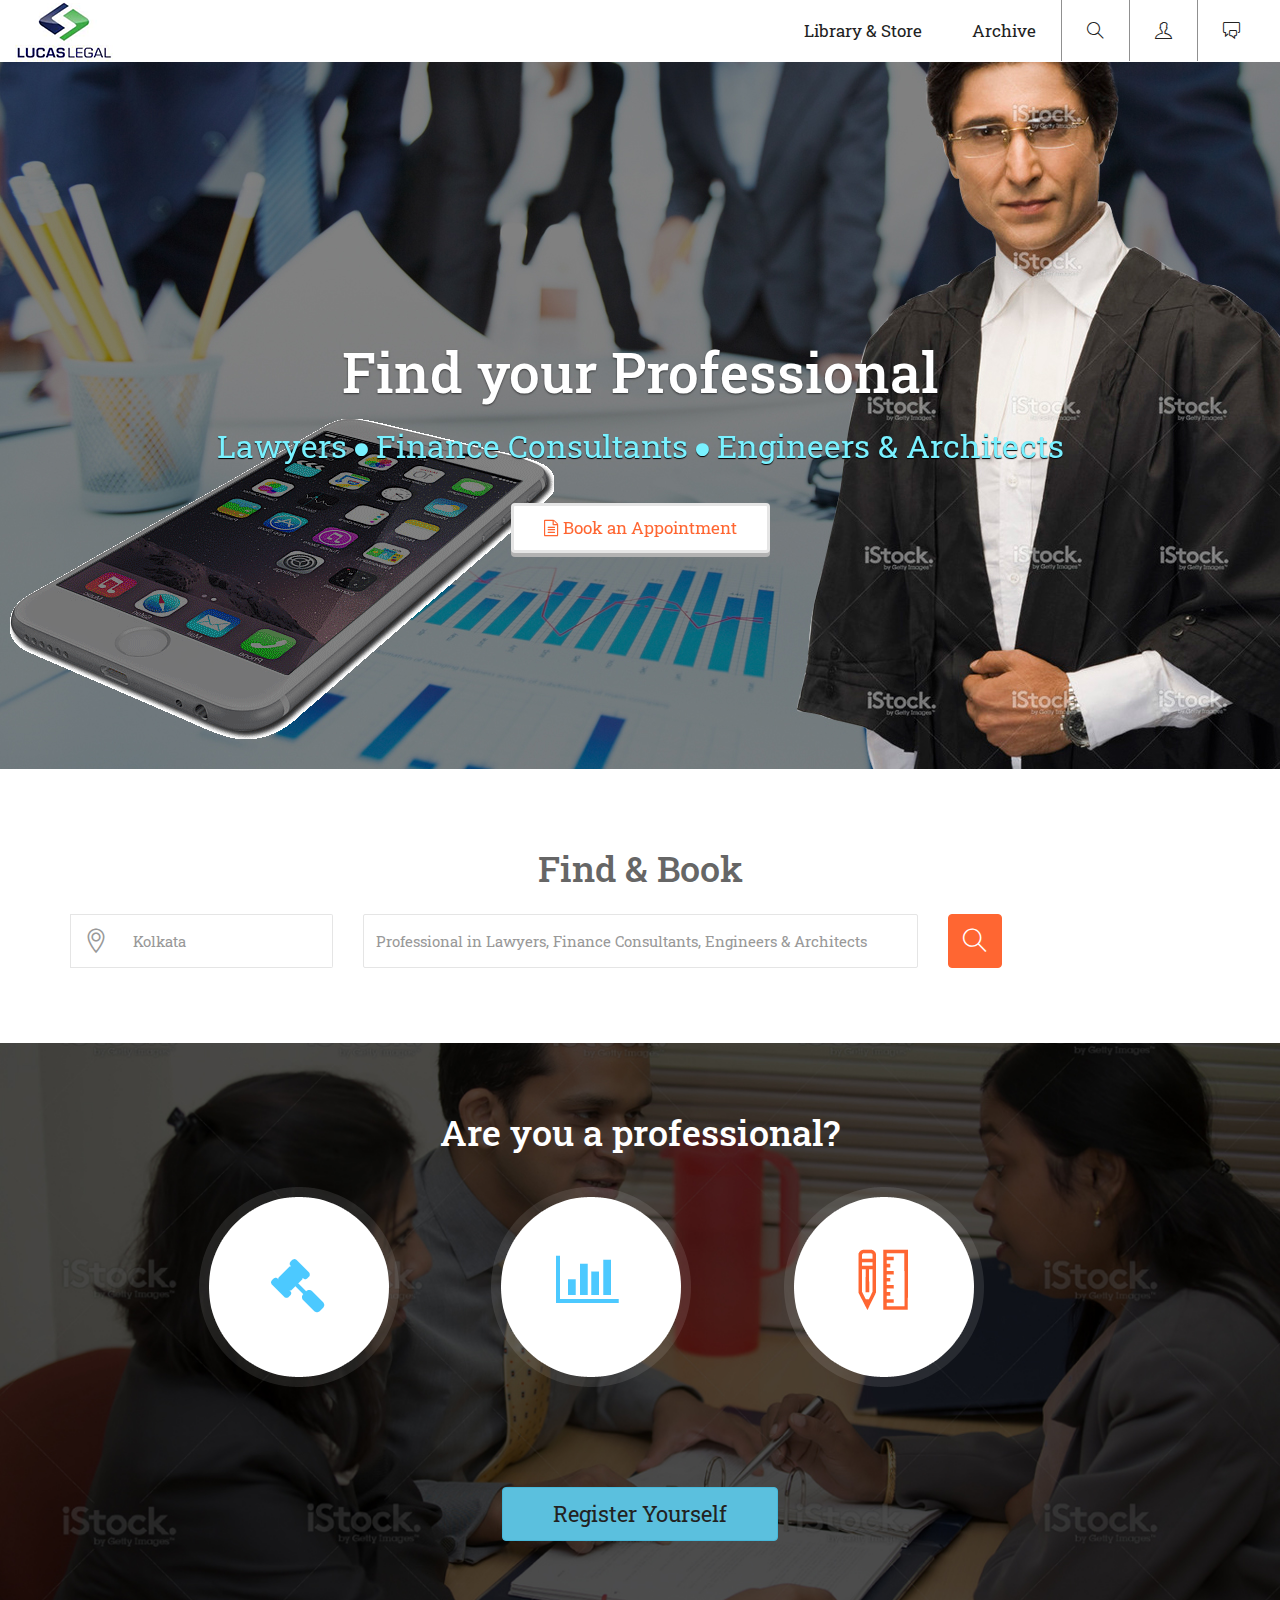
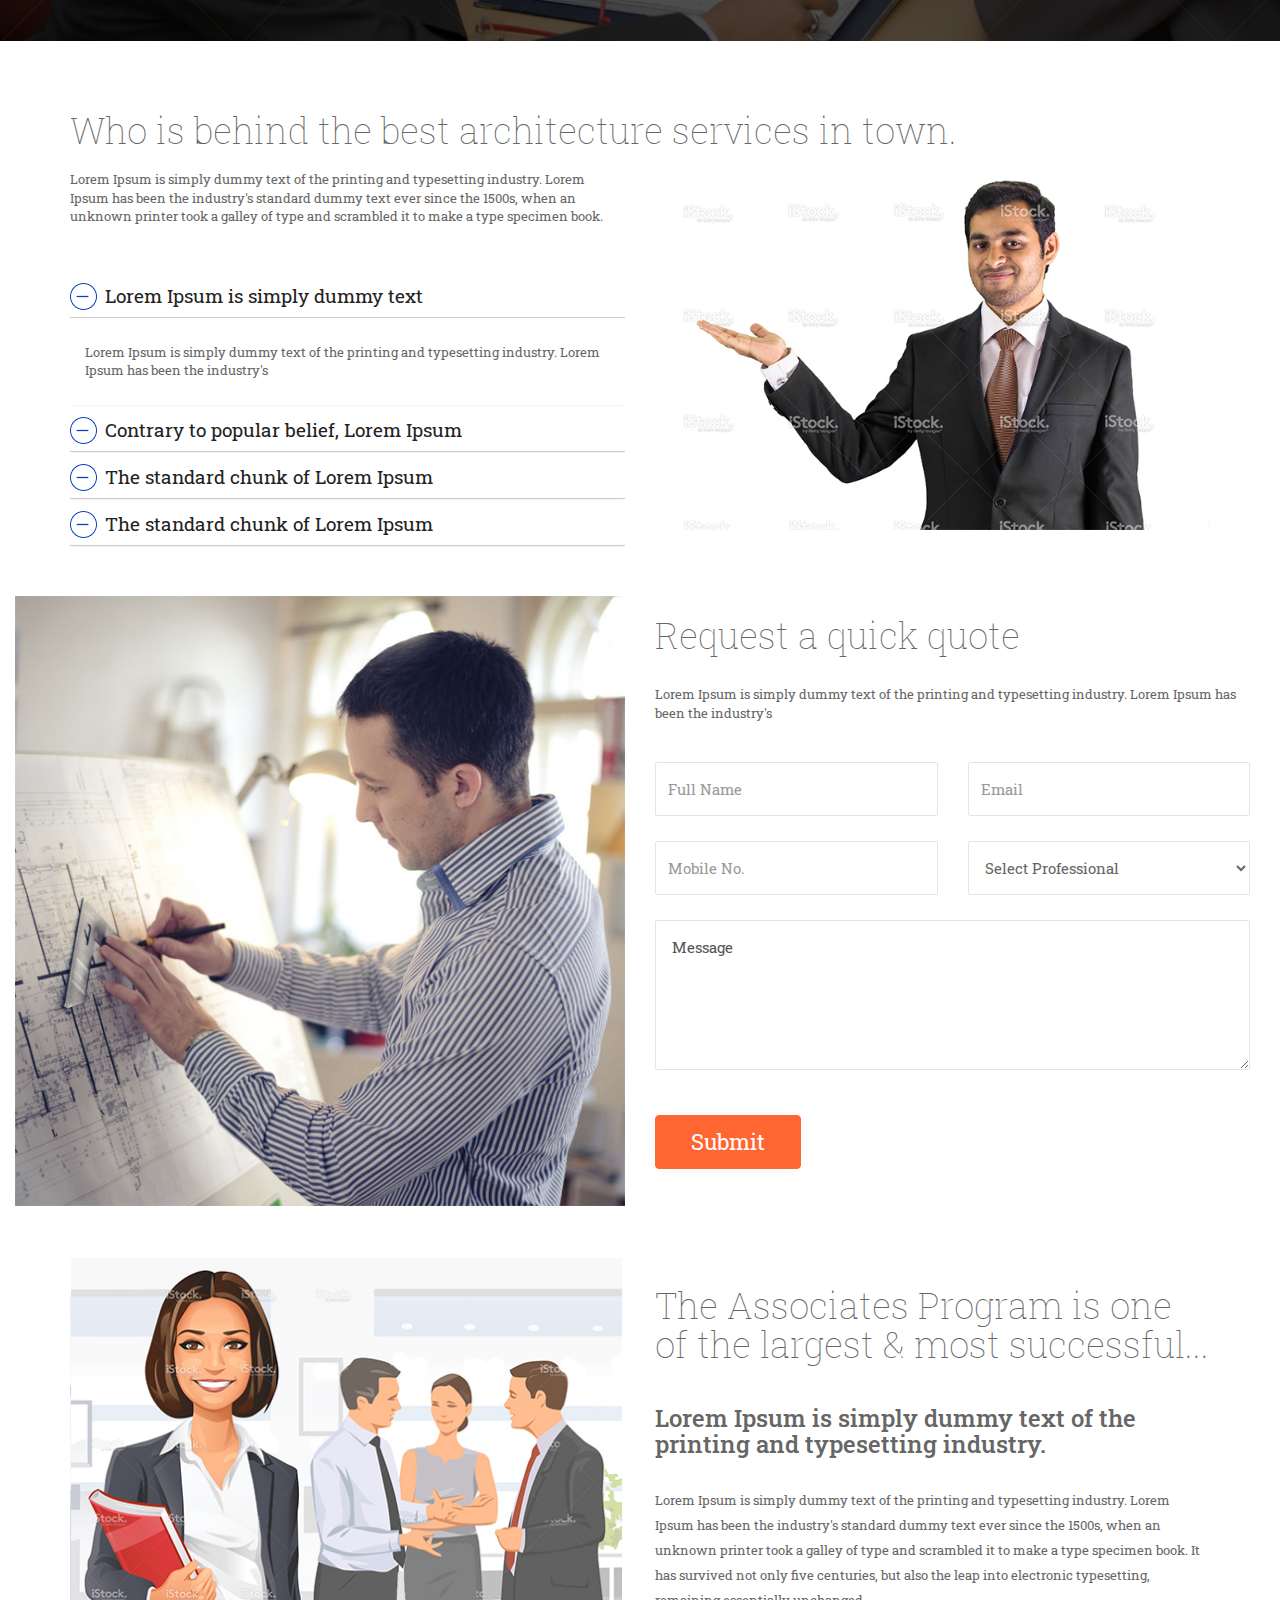
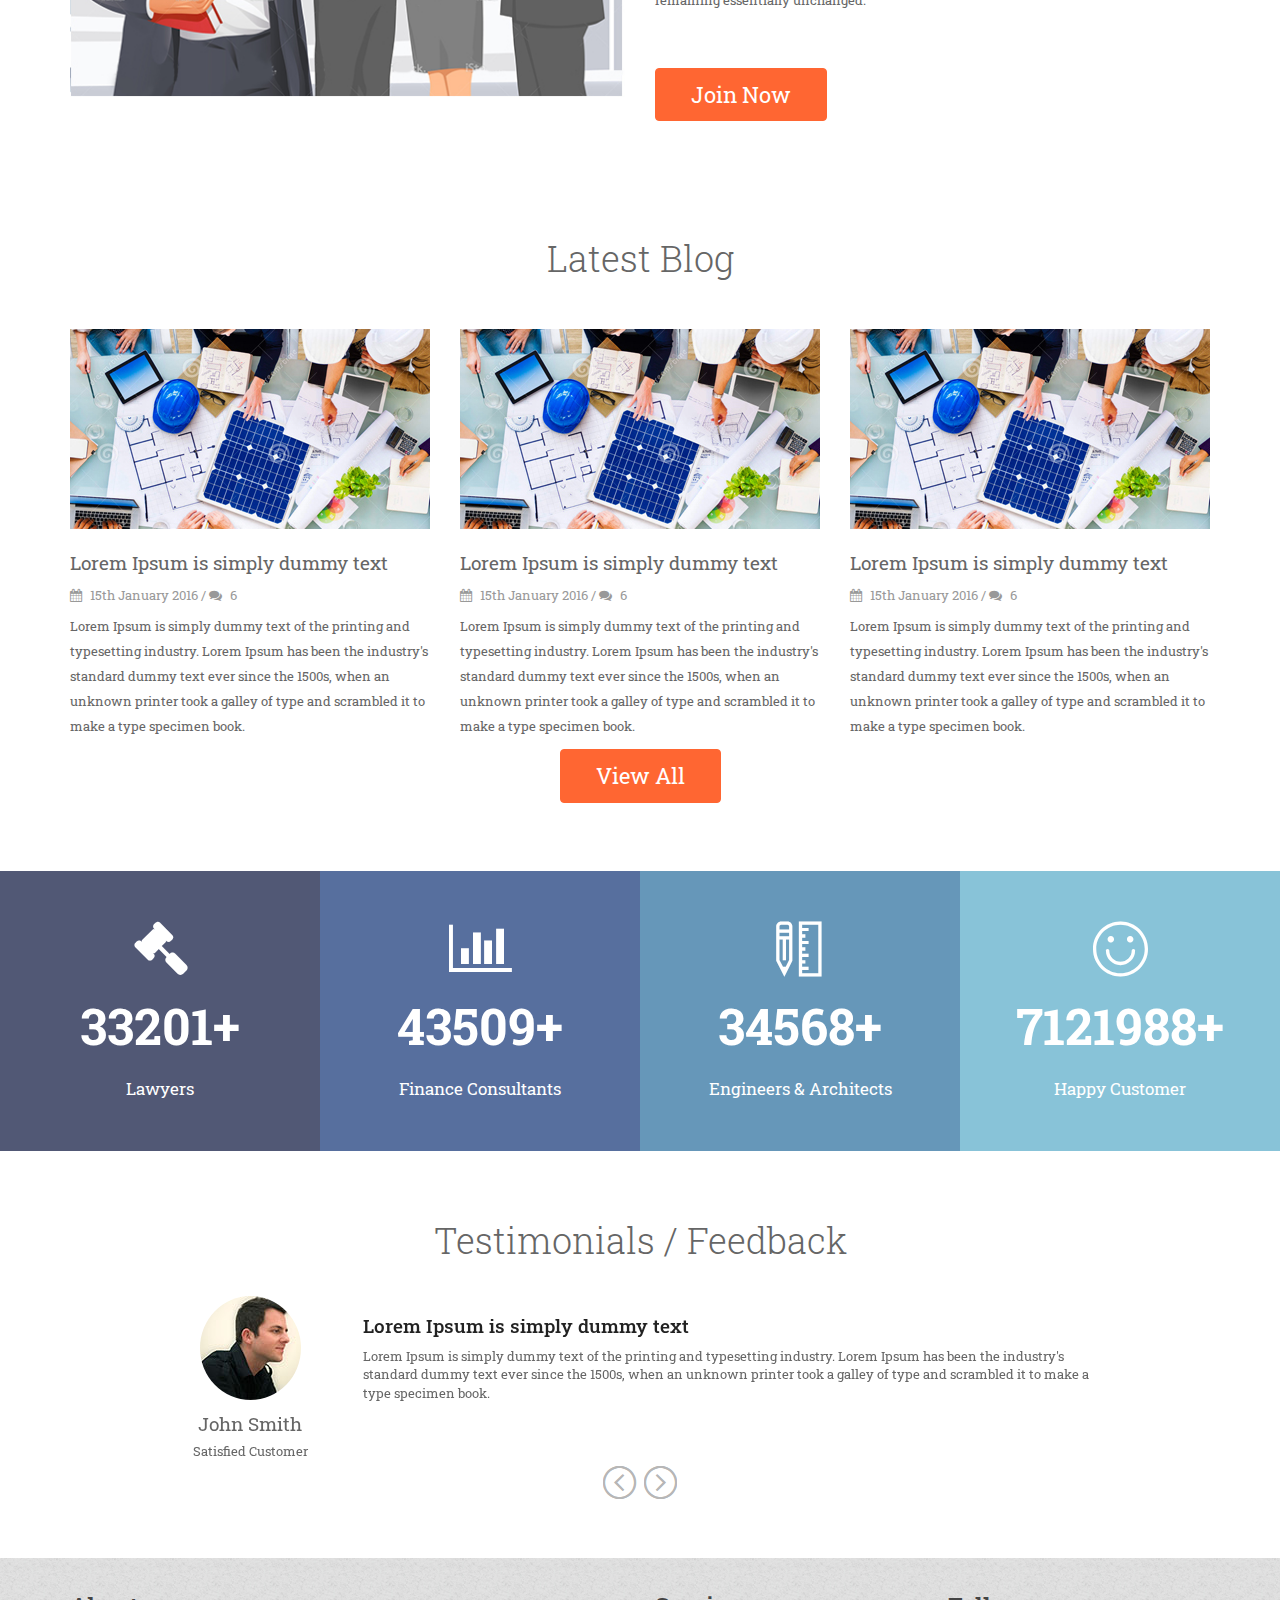
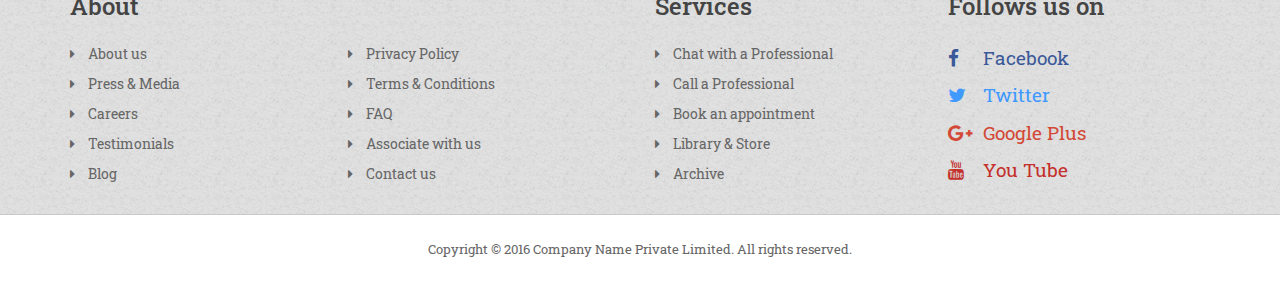
==== commit 0d462d18: "commit before adding validation to add profile page. Other functionalities are working" ====
--- a/index.html
+++ b/index.html
@@ -224,13 +224,13 @@
 			<div class="row">
 				<div class="col-lg-1 col-md-1 col-sm-1">&nbsp;</div>
 				<div class="col-lg-3 col-md-3 col-sm-3 text-center">
-					<img src="./resources/images/regi-cercle01.png" />
+					<img src="./images/regi-cercle01.png" />
 				</div>
 				<div class="col-lg-3 col-md-3 col-sm-3 text-center">
-					<img src="./resources/images/regi-cercle02.png" />
+					<img src="./images/regi-cercle02.png" />
 				</div>
 				<div class="col-lg-3 col-md-3 col-sm-3 text-center">
-					<img src="./resources/images/regi-cercle03.png" />
+					<img src="./images/regi-cercle03.png" />
 				</div>
 				<div class="col-lg-1 col-md-1 col-sm-1">&nbsp;</div>
 			</div>
@@ -700,14 +700,14 @@
 					<form name="form1" method="post" action="" id="loginForm">
 						<div class="form-group">
 							<div class="input-group">
-								<span class="input-group-addon" id="basic-addon1"><i
+								<!-- <span class="input-group-addon" id="basic-addon1"><i
 									class="fa fa-send-o"></i></span> <select class="form-control"
 									id="user_select">
 									<option value="T">Admin</option>
 									<option value="C">Client</option>
 									<option value="A">Professional</option>
 									<option value="b">Firm</option>
-								</select>
+								</select> -->
 							</div>
 						</div>
 						<div class="form-group">
